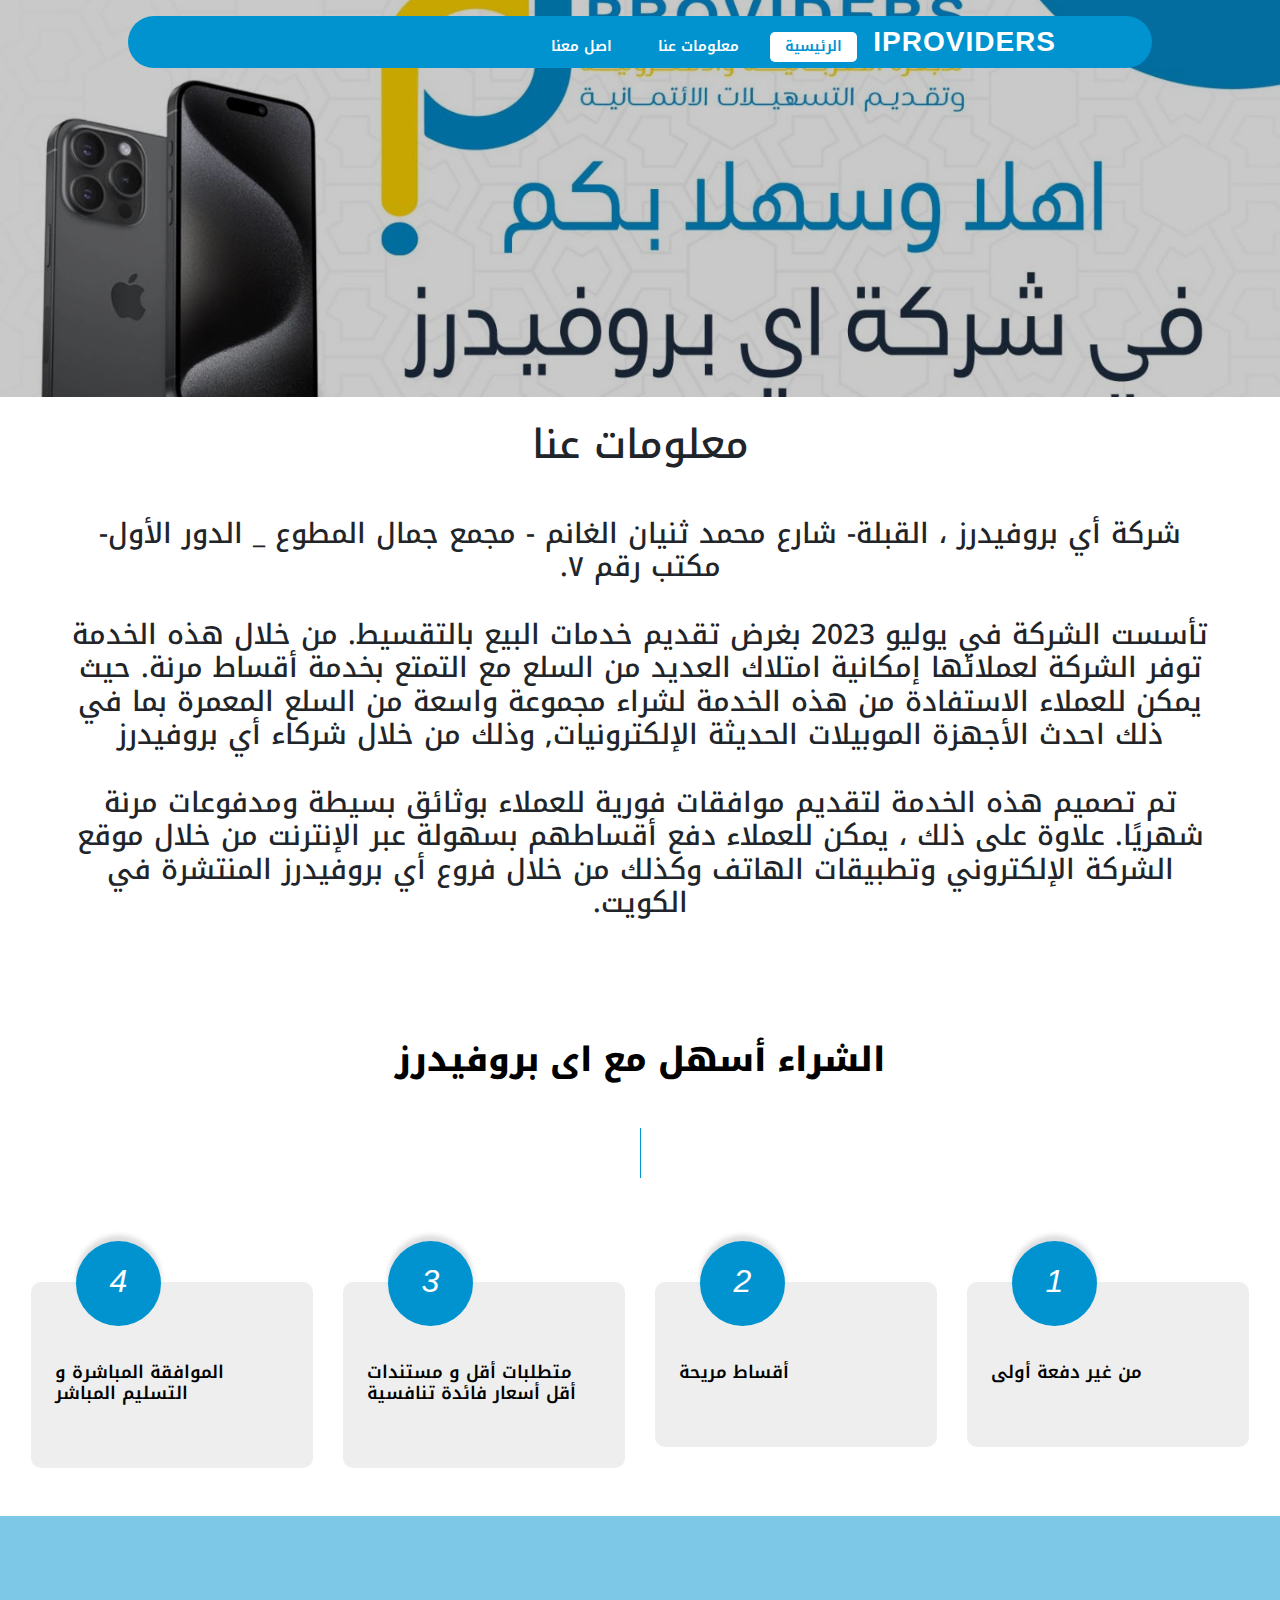
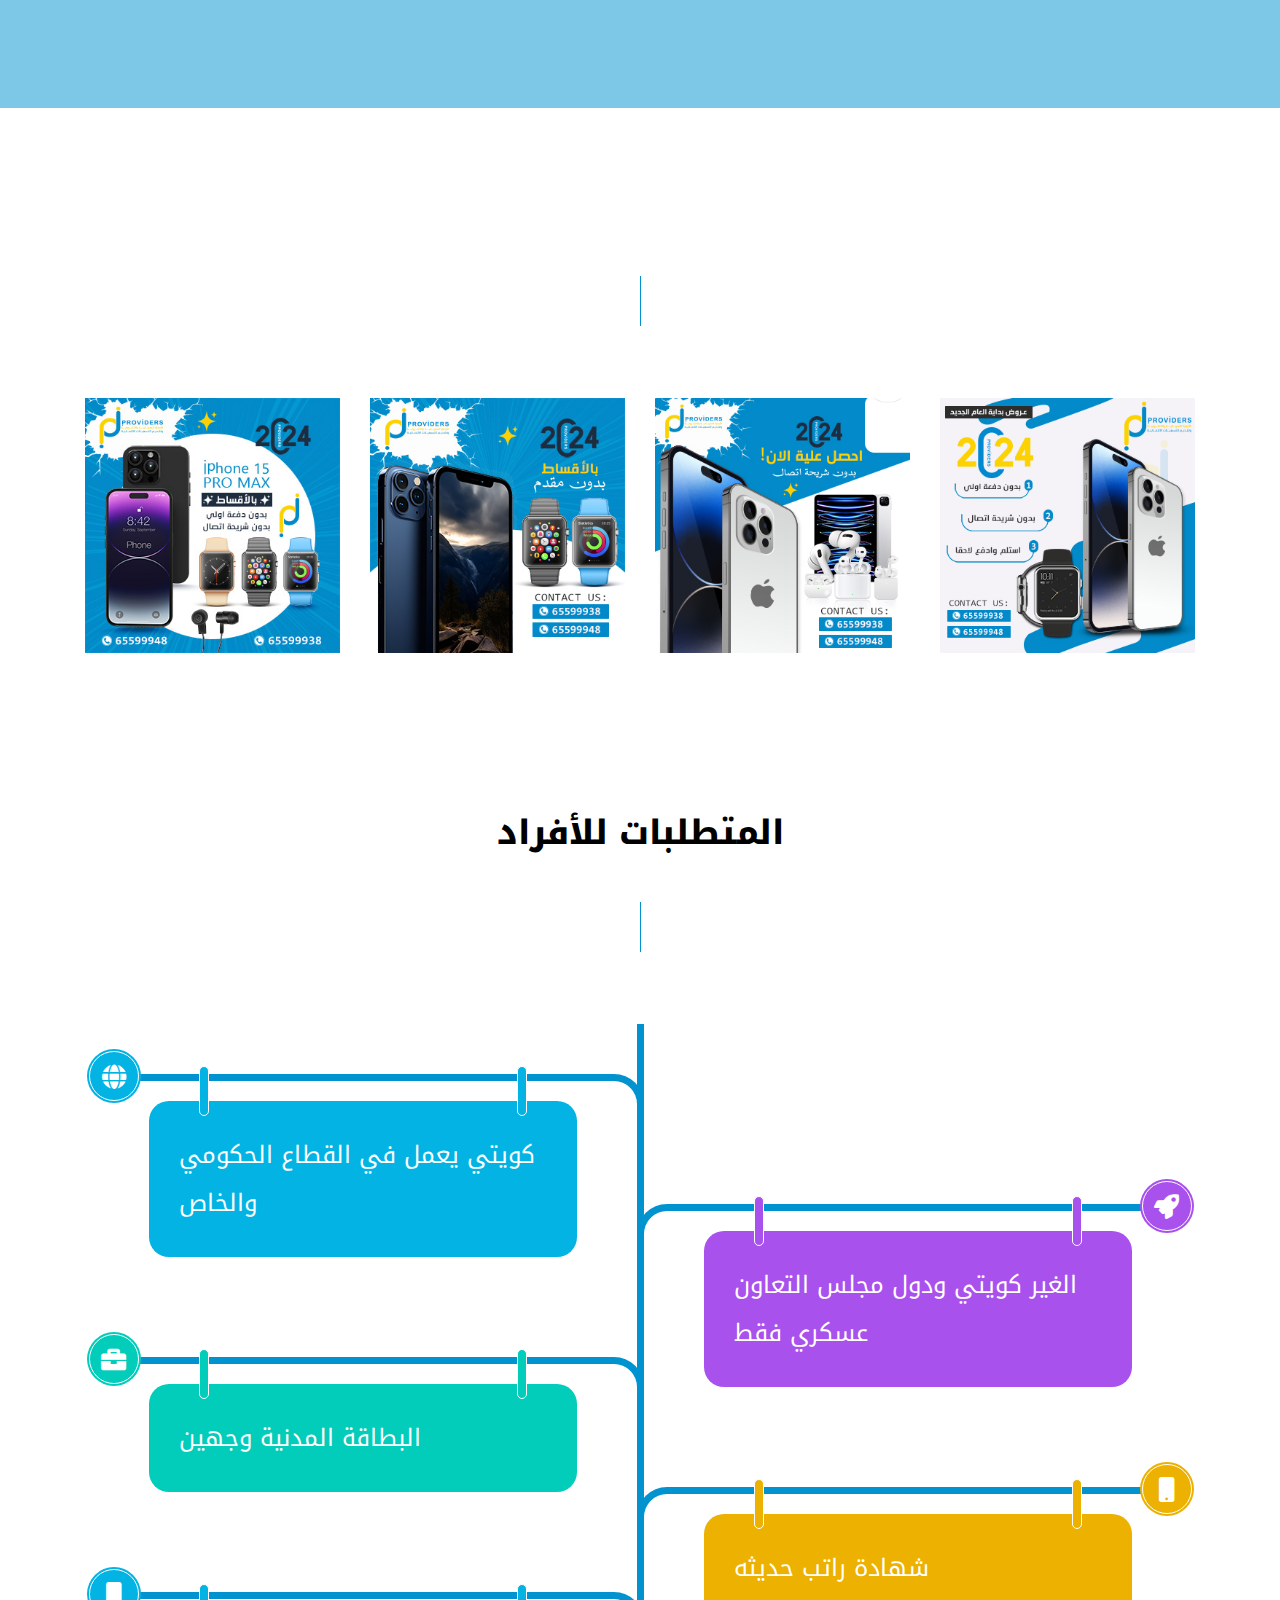
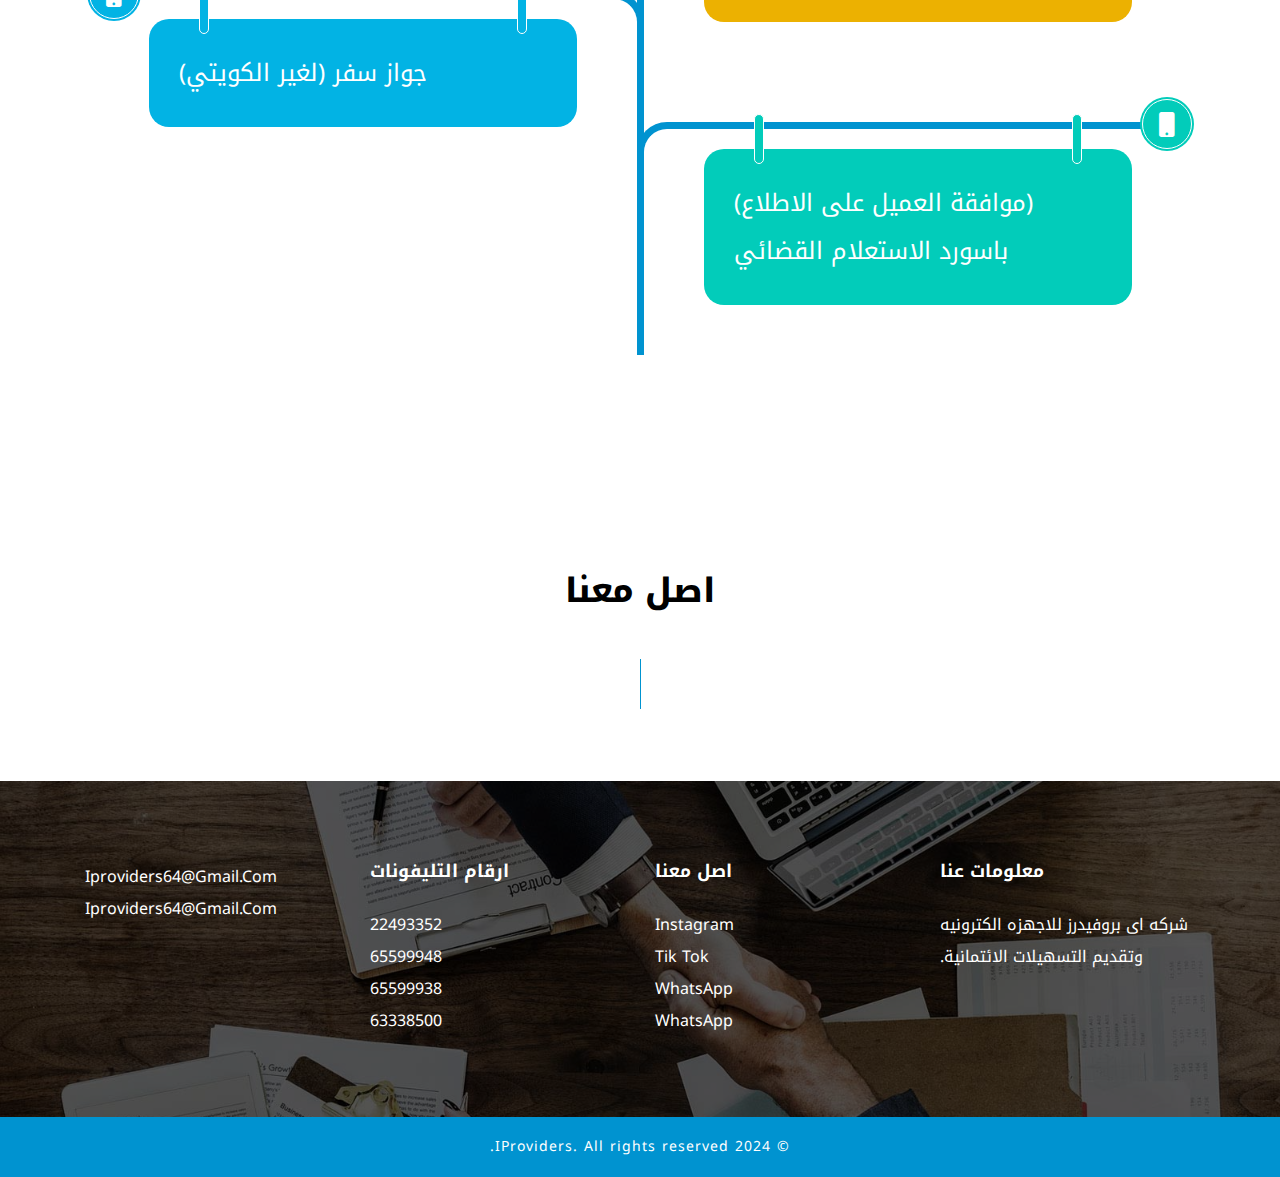
==== index.html @ f41fb48b "added website" ====
<!DOCTYPE html>
<html lang="ar" dir="rtl">

<head>
    <title>IProviders Insurance Finance Company| Home</title>
    <meta name="viewport" content="width=device-width, initial-scale=1">
    <meta charset="utf-8" />
    <meta name="keywords" content="Insurance Responsive web template, Bootstrap Web Templates, Flat Web Templates, Android Compatible web template, 
	SmartPhone Compatible web template, free WebDesigns for Nokia, Samsung, LG, Sony Ericsson, Motorola web design" />
    <script>
        addEventListener("load", function () {
            setTimeout(hideURLbar, 0);
        }, false);

        function hideURLbar() {
            window.scrollTo(0, 1);
        }
    </script>
    <!-- Custom Theme files -->
    <link href="css/bootstrap.css" type="text/css" rel="stylesheet" media="all">
    <link href="css/style.css" type="text/css" rel="stylesheet" media="all">
    <!-- how it works -->
    <link href="css/timeline.css" type="text/css" rel="stylesheet" media="all">
    <!-- grid hover -->
    <link href="css/hover.css" type="text/css" rel="stylesheet" media="all">
    <!-- font-awesome icons -->
    <link href="css/fontawesome-all.min.css" rel="stylesheet">
    <!-- //Custom Theme files -->
    <!-- online-fonts -->
    <link rel="preconnect" href="https://fonts.googleapis.com">
    <link rel="preconnect" href="https://fonts.gstatic.com" crossorigin>
    <link href="https://fonts.googleapis.com/css2?family=Noto+Kufi+Arabic:wght@100..900&display=swap" rel="stylesheet">
    <!-- //online-fonts -->
</head>

<body>
    <!-- banner -->
    <div class="banner" id="home">
        <!-- header -->
        <header>
            <nav class="navbar navbar-expand-lg navbar-light bg-gradient-secondary">
                <h1>
                    <a class="navbar-brand text-white" href="index.html">
                        IPROVIDERS
                    </a>
                </h1>
                <button class="navbar-toggler ml-md-auto" type="button" data-toggle="collapse"
                    data-target="#navbarSupportedContent" aria-controls="navbarSupportedContent" aria-expanded="false"
                    aria-label="Toggle navigation">
                    <span class="navbar-toggler-icon"></span>
                </button>
                <div class="collapse navbar-collapse" id="navbarSupportedContent">
                    <ul class="navbar-nav ml-lg-auto text-center">
                        <li class="nav-item active  mr-lg-3 mt-lg-0 mt-3">
                            <a class="nav-link" href="index.html">الرئيسية
                                <span class="sr-only">(current)</span>
                            </a>
                        </li>
                        <li class="nav-item  mr-lg-3 mt-lg-0 mt-3">
                            <a class="nav-link scroll" href="#about">معلومات عنا</a>
                        </li>
                        <!-- <li class="nav-item dropdown mr-lg-3 mt-lg-0 mt-3">
                            <a class="nav-link dropdown-toggle" href="#" id="navbarDropdown" role="button"
                                data-toggle="dropdown" aria-haspopup="true" aria-expanded="false">
                                Dropdown
                            </a>
                            <div class="dropdown-menu" aria-labelledby="navbarDropdown">
                                <a class="dropdown-item scroll" href="#work">our work</a>
                                <a class="dropdown-item scroll" href="#testi">testimonials</a>
                                <div class="dropdown-divider"></div>
                                <a class="dropdown-item scroll" href="#more">more</a>
                            </div>
                        </li> -->
                        <li class="nav-item mr-lg-3 mt-lg-0 mt-3">
                            <a class="nav-link scroll" href="#contact">اصل معنا </a>
                        </li>
                        <!-- <li>
                            <button type="button" class="btn  ml-lg-2 in-btn" data-toggle="modal" aria-pressed="false"
                                data-target="#exampleModal">
                                <i class="far fa-user-circle"></i>
                            </button>
                        </li> -->
                    </ul>
                </div>

            </nav>
        </header>
        <!-- //header -->
        <div class="container">
            <div class="banner-text">
                <div class="slider-info">
                    <!-- <h3>شركه اى بروفيدرز للاجهزه الكترونيه وتقديم التسهيلات الائتمانية.</h3> -->
                    <!-- <p class="text-white mt-sm-4 mt-2">شركه اى بروفيدرز للاجهزه الكترونيه وتقديم التسهيلات الائتمانية.</p> -->
                    <!-- <a class="btn btn-primary mt-4 insurance-link-bnr scroll" href="#about" role="button">View
                        More</a> -->
                </div>
            </div>
        </div>
    </div>
    <!-- //banner -->
    <!-- about us -->
    <section class="p-4" id="about">
        <h1 class="text-center">معلومات عنا</h1>
        <div class="p-5">
            <h3 class="text-center">
                شركة أي بروفيدرز ، القبلة- شارع محمد ثنيان الغانم - مجمع جمال المطوع _ الدور الأول- مكتب رقم ٧.
                <br>
                <br>
                تأسست الشركة في يوليو 2023 بغرض تقديم خدمات البيع بالتقسيط. من خلال هذه الخدمة توفر الشركة لعملائها
                إمكانية امتلاك العديد من السلع مع التمتع بخدمة أقساط مرنة. حيث يمكن للعملاء الاستفادة من هذه الخدمة
                لشراء مجموعة واسعة من السلع المعمرة بما في ذلك احدث الأجهزة الموبيلات الحديثة الإلكترونيات, وذلك من خلال
                شركاء أي بروفيدرز
                <br>
                <br>
                تم تصميم هذه الخدمة لتقديم موافقات فورية للعملاء بوثائق بسيطة ومدفوعات مرنة شهريًا. علاوة على ذلك ، يمكن
                للعملاء دفع أقساطهم بسهولة عبر الإنترنت من خلال موقع الشركة الإلكتروني وتطبيقات الهاتف وكذلك من خلال
                فروع أي بروفيدرز المنتشرة في الكويت.
            </h3>
        </div>
    </section>
    <!-- about -->
    <div class="about-inssec py-sm-5" id="about">
        <div class="p-0">
            <div class="title-section pb-4">
                <h3 class="main-title-insurance">الشراء أسهل مع اى بروفيدرز </h3>
                <span class="title-line">
                </span>
            </div>
            <div class="ins-sec1">
                <div class="row d-flex mx-2 px-2 ">
                    <div class="col-md-3">
                        <div class="abt-block mb-lg-0 mb-5">
                            <div class="serv_abs serv_bottom">
                                <i class="">1</i>
                            </div>
                            <h3>من غير دفعة أولى</h3>
                            <p></p>
                        </div>
                    </div>
                    <div class="col-md-3">
                        <div class="abt-block">
                            <div class="serv_abs serv_bottom">
                                <i class="">2</i>
                            </div>
                            <h3> أقساط مريحة</h3>
                            <p></p>
                        </div>
                    </div>
                    <div class="col-md-3">
                        <div class="abt-block mt-md-0 mt-5">
                            <div class="serv_abs serv_bottom">
                                <i class="">3</i>
                            </div>
                            <h3>متطلبات أقل و مستندات أقل أسعار فائدة تنافسية </h3>
                            <p></p>
                        </div>

                    </div>
                    <div class="col-md-3">
                        <div class="abt-block">
                            <div class="serv_abs  serv_bottom">
                                <i class="">4</i>
                            </div>
                            <h3>الموافقة المباشرة و التسليم المباشر </h3>
                            <p></p>
                        </div>
                    </div>
                </div>
            </div>
        </div>
    </div>




    <!-- //about -->
    <!-- stats -->
    <section class="insurance_stats py-sm-5" id="more">
        <div class="container p-5">
            <!-- <div class="py-lg-5 ins-abbottom">
                <div class="row py-5">
                    <div class="counter col-lg-3 col-6">
                        <i class="far fa-smile"></i>
                        <div class="timer count-title count-number mt-2 text-white" data-to="5100" data-speed="1500">
                        </div>
                        <p class="count-text text-capitalize text-white">happy clients</p>
                    </div>

                    <div class="counter col-lg-3 col-6">
                        <i class="fas fa-database"></i>
                        <div class="timer count-title count-number mt-2 text-white" data-to="971" data-speed="1500">
                        </div>
                        <p class="count-text text-capitalize text-white">insurance projects</p>
                    </div>
                    <div class="counter col-lg-3 col-6 mt-lg-0 mt-4">
                        <i class="fas fa-users"></i>
                        <div class="timer count-title count-number mt-2 text-white" data-to="21" data-speed="1500">
                        </div>
                        <p class="count-text text-capitalize text-white">professional agents</p>
                    </div>
                    <div class="counter col-lg-3 col-6 mt-lg-0 mt-4">
                        <i class="fas fa-award"></i>
                        <div class="timer count-title count-number mt-2 text-white" data-to="27" data-speed="1500">
                        </div>
                        <p class="count-text text-capitalize text-white">years of experience</p>
                    </div>
                </div>
            </div> -->
        </div>
    </section>
    <!-- //stats -->
    <!-- services -->
    <div class="more-services py-lg-5">
        <div class="container pt-sm-5">
            <div class="title-section py-4">
                <!-- <h3 class="main-title-insurance">personal and commercial insurance</h3> -->
                <span class="title-line">
                </span>
            </div>
            <div class="row grid pt-sm-5">
                <div class="col-lg-3 col-6">
                    <figure class="effect-layla">
                        <img src="images/p1.jpg" alt="img" class="img-fluid" />
                        <!-- <figcaption>
                            <h4>loyalty</h4>
                            <p>Cras ultricies convallis at tellus ivamus suscipit tortor eget felis.</p>
                        </figcaption> -->
                    </figure>
                </div>
                <div class="col-lg-3 col-6">
                    <figure class="effect-layla">
                        <img src="images/p2.jpg" alt="img" class="img-fluid" />
                        <!-- <figcaption>
                            <h4>trustworthiness</h4>
                            <p>Cras ultricies convallis at tellus ivamus suscipit tortor eget felis.</p>
                        </figcaption> -->
                    </figure>
                </div>

                <div class="col-lg-3 col-6">
                    <figure class="effect-layla">
                        <img src="images/p3.jpg" alt="img" class="img-fluid" />
                        <!-- <figcaption>
                            <h4>professionals</h4>
                            <p>Cras ultricies convallis at tellus ivamus suscipit tortor eget felis.</p>
                        </figcaption> -->
                    </figure>
                </div>
                <div class="col-lg-3 col-6">
                    <figure class="effect-layla">
                        <img src="images/p4.jpg" alt="img" class="img-fluid" />
                        <!-- <figcaption>
                            <h4>any insurance</h4>
                            <p>Cras ultricies convallis at tellus ivamus suscipit tortor eget felis.</p>
                        </figcaption> -->
                    </figure>
                </div>
            </div>
        </div>
    </div>
    <!-- //services -->
    <!-- how it works -->
    <div class="insurance-works py-5" id="work">
        <div class="container py-lg-5">
            <div class="title-section pb-4">
                <h3 class="main-title-insurance">المتطلبات للأفراد</h3>
                <span class="title-line">
                </span>
            </div>
            <div class="row py-md-5 pt-5">
                <div class="col-md-12">
                    <div class="main-timeline2">
                        <div class="timeline">
                            <span class="icon fa fa-globe"></span>
                            <a href="#" class="timeline-content">
                                <p class="description">
                                    كويتي يعمل في القطاع الحكومي والخاص
                                </p>
                            </a>
                        </div>
                        <div class="timeline">
                            <span class="icon fa fa-rocket"></span>
                            <a href="#" class="timeline-content">
                                <p class="description">
                                    الغير كويتي ودول مجلس التعاون عسكري فقط
                                </p>
                            </a>
                        </div>
                        <div class="timeline">
                            <span class="icon fa fa-briefcase"></span>
                            <a href="#" class="timeline-content">
                                <p class="description">
                                    البطاقة المدنية وجهين
                                </p>
                            </a>
                        </div>
                        <div class="timeline">
                            <span class="icon fa fa-mobile"></span>
                            <a href="#" class="timeline-content">
                                <p class="description">
                                    شهادة راتب حديثه
                                </p>
                            </a>
                        </div>

                        <div class="timeline">
                            <span class="icon fa fa-mobile"></span>
                            <a href="#" class="timeline-content">
                                <p class="description">
                                    جواز سفر (لغير الكويتي)
                                </p>
                            </a>
                        </div>
                        <div class="timeline">
                            <span class="icon fa fa-mobile"></span>
                            <a href="#" class="timeline-content">
                                <p class="description">
                                    (موافقة العميل على الاطلاع) باسورد الاستعلام القضائي
                                </p>
                            </a>
                        </div>
                    </div>
                </div>
            </div>
        </div>
    </div>
    <!-- //how it works -->
    <!-- testimonials -->
    <!-- <div class="testimonials py-lg-5" id="testi">
        <div class="container py-5">
            <div class="title-section pb-4">
                <h3 class="main-title-insurance text-white">what people say about us.</h3>
                <span class="title-line bg-light">
                </span>
            </div>
            <div class="text-center py-lg-5">
                <div class="callbacks_container">
                    <ul class="rslides" id="slider3">
                        <li>
                            <div class="testi-insurance">
                                <p>
                                    <i class="fas fa-quote-left"></i>Vivamus magna justo, lacinia eget consectetur
                                    sed,
                                    convallis at tellus. Nulla
                                    quis lorem ut libero malesuada feugiat.Nulla quis lorem ut libero malesuada
                                    feugiat.
                                    Donec rutrum congue leo eget malesuada. Lorem ipsum dolor sit amet, consectetur
                                    adipiscing
                                    elit.
                                    <i class="fas fa-quote-right"></i>
                                </p>
                            </div>
                            <div class="testi-pos">
                                <img src="images/ts1.jpg" alt="" class="img-fluid rounded-circle mb-3" />
                                <h4>arim john</h4>
                                <span>congue leo</span>
                            </div>
                        </li>
                        <li>

                            <div class="testi-insurance">
                                <p>
                                    <i class="fas fa-quote-left"></i>Donec rutrum congue leo eget consectetur sed,
                                    convallis at tellus. Nulla quis
                                    lorem ut libero malesuada feugiat.Nulla quis lorem ut libero malesuada feugiat.
                                    Donec
                                    rutrum congue leo eget malesuada. Lorem ipsum dolor sit amet, consectetur
                                    adipiscing
                                    elit
                                    <i class="fas fa-quote-right"></i>
                                </p>
                            </div>
                            <div class="testi-pos">
                                <img src="images/ts2.jpg" alt="" class="img-fluid rounded-circle mb-3" />
                                <h4>john arim</h4>
                                <span>lacinia eget</span>
                            </div>
                        </li>
                        <li>
                            <div class="testi-insurance">
                                <p>
                                    <i class="fas fa-quote-left"></i>Vivamus magna justo, lacinia eget consectetur
                                    sed,
                                    convallis at tellus. Nulla
                                    quis lorem ut libero malesuada feugiat.Nulla quis lorem ut libero malesuada
                                    feugiat.
                                    Donec rutrum congue leo eget malesuada. Lorem ipsum dolor sit amet, consectetur
                                    adipiscing
                                    elit
                                    <i class="fas fa-quote-right"></i>
                                </p>
                            </div>
                            <div class="testi-pos">
                                <img src="images/ts3.jpg" alt="" class="img-fluid rounded-circle mb-3" />
                                <h4>john arim</h4>
                                <span>Donec rutru</span>
                            </div>
                        </li>
                    </ul>
                </div>
            </div>
        </div>
    </div> -->
    <!-- //testimonials -->
    <!-- contact -->
    <div class="contact-insure" id="contact">
        <div class="container py-sm-5">
            <div class="title-section py-4">
                <h3 class="main-title-insurance">اصل معنا </h3>
                <span class="title-line">
                </span>
            </div>
            <!-- <div class="row py-lg-5 py-4"> -->
                <!-- <div class="col-lg-4">
                    <div class="insurance-contact-top">
                        <h4>get in touch </h4>
                        <p>1234k Avenue,Block-4,New York City.</p>
                    </div>
                    <hr>
                    <p>Donec mi nulla, auctor nec sem a, ornare auctor mi. Sed mi tortor, commodo a felis in,
                        fringilla
                        tincidunt
                        nulla. Vestibulum volutpat non eros ut vulpuuctor nec sem </p>
                    <div class="d-sm-flex">
                        <a class="btn btn-primary mt-4 insurance-link-bnr scroll" href="#footer" role="button">subscribe
                        </a>
                        <a href="#" role="button" data-toggle="modal" data-target="#exampleModal1"
                            class="btn btn-primary mt-4 ml-3 insurance-link-bnr scroll text-white">
                            Register Now</a>
                    </div>

                </div> -->
                <!-- <div class="offset-2"></div> -->
                <!-- <div class="col-lg-6 mt-lg-0 mt-5"> -->
                    <!-- register form grid -->
                    <!-- <div class="register-top1">
                        <form action="#" method="get" class="register-insure">
                            <div class="form-group">
                                <div class="row">
                                    <div class="col-md-6">
                                        <label>
                                            First name
                                        </label>
                                        <input class="form-control" type="text" placeholder="Johnson" name="email"
                                            required="">
                                    </div>
                                    <div class="col-md-6 mt-md-0 mt-4">
                                        <label>
                                            Last name
                                        </label>
                                        <input class="form-control" type="text" placeholder="Kc" name="name"
                                            required="">
                                    </div>
                                </div>
                            </div>
                            <div class="form-group">
                                <div class="row">
                                    <div class="col-md-6">
                                        <label>
                                            Mobile
                                        </label>
                                        <input class="form-control" type="text" placeholder="xxxx xxxxx" name="email"
                                            required="">
                                    </div>
                                    <div class="col-md-6 mt-md-0 mt-4">
                                        <label>
                                            Email
                                        </label>
                                        <input class="form-control" type="email" placeholder="example@email.com"
                                            name="email" required="">
                                    </div>
                                </div>
                            </div>
                            <div class="form-group">
                                <div class="row">
                                    <div class="col-md-12">
                                        <label>
                                            Your message
                                        </label>
                                        <textarea placeholder="Type your message here" class="form-control"></textarea>
                                    </div>
                                </div>
                            </div>
                            <div class="row mt-3">
                                <div class="col-md-12">
                                    <button type="submit"
                                        class="btn btn-insurance btn-block w-100 font-weight-bold text-uppercase">Send</button>
                                </div>
                            </div>
                        </form>
                    </div> -->
                    <!--  //register form grid ends here -->
                <!-- </div> -->
            <!-- </div> -->
        </div>
    </div>
    <!-- footer -->
    <div class="footerv4-in" id="footer">
        <div class="footerv4-top">
            <div class="container">
                <div class="row">
                    <div class="col-lg-3 col-sm-6 footv4-left">
                        <h3>معلومات عنا</h3>
                        <!-- <h2>
                            <a href="index.html">Insurance</a>
                        </h2> -->
                        <p class="text-white">شركه اى بروفيدرز للاجهزه الكترونيه وتقديم التسهيلات الائتمانية.</p>
                        <!-- <div class="footerv4-social">
                            <h3>stay connected</h3>
                            <ul>
                                <li>
                                    <a href="#">
                                        <span class="fab fa-instagarm icon_facebook"></span>
                                    </a>
                                </li>
                                <li>
                                    <a href="#">
                                        <span class="fab fa-twitter icon_twitter"></span>
                                    </a>
                                </li>
                                <li>
                                    <a href="#">
                                        <span class="fab fa-dribbble icon_dribbble"></span>
                                    </a>
                                </li>
                                <li>
                                    <a href="#">
                                        <span class="fab fa-google-plus icon_g_plus"></span>
                                    </a>
                                </li>
                            </ul>
                        </div> -->
                        <!-- //footer social -->

                    </div>
                    <div class="col-lg-3 col-sm-6 footv4-content mt-sm-0 mt-4">
                        <h3>اصل معنا </h3>
                        <ul class="v4-content">
                            <li>
                                <a href="https://www.instagram.com/iproviders64?igsh=N2hhY3ZjdGNiNmxm"
                                    target="_blank">Instagram</a>
                            </li>
                            <li>
                                <a href="https://www.tiktok.com/@iproviders64?_t=8kvsiyvt0f0&_r=1" target="_blank"
                                    class="scroll">Tik Tok</a>
                            </li>
                            <li>
                                <a href="https://wa.me/message/HRDSESMDENUVC1" target="_blank"
                                    class="scroll">WhatsApp</a>
                            </li>
                            <li>
                                <a href="https://wa.me/message/TFSJTXH6S46XM1" target="_blankx"
                                    class="scroll">WhatsApp</a>
                            </li>
                        </ul>
                    </div>
                    <div class="col-lg-3 footv4-left fv4-g3 my-lg-0 my-4">
                        <h3>ارقام التليفونات </h3>
                        <ul class="v4-content">
                            <li>
                                <a href="tel:22493352">22493352</a>
                            </li>
                            <li>
                                <a href="tel:65599948" class="scroll">65599948</a>
                            </li>
                            <li>
                                <a href="tel:65599938" class="scroll">65599938</a>
                            </li>
                            <li>
                                <a href="tel:63338500" class="scroll">63338500</a>
                            </li>
                        </ul>
                    </div>
                    <div class="col-lg-3 footv4-left">
                        <!-- <h3>newsletter</h3> -->
                        <ul class="v4-content">
                            <li>
                                <a href="mailto:iproviders64@gmail.com">iproviders64@gmail.com</a>
                            </li>
                            <li>
                                <a href="mailto:iproviders64@gmail.com" class="scroll">iproviders64@gmail.com</a>
                            </li>
                        </ul>
                    </div>
                </div>
            </div>
            <!-- /footerv4-top -->
        </div>
    </div>
    <!-- //footer -->
    <div class="cpy-right">
        <p>© 2024 IProviders. All rights reserved.</p>
    </div>
    <!-- login  -->
    <div class="modal fade" id="exampleModal" tabindex="-1" role="dialog" aria-labelledby="exampleModalLabel"
        aria-hidden="true">
        <div class="modal-dialog modal-dialog-centered" role="document">
            <div class="modal-content">
                <div class="modal-header">
                    <h5 class="modal-title" id="exampleModalLabel">Login</h5>
                    <button type="button" class="close" data-dismiss="modal" aria-label="Close">
                        <span aria-hidden="true">&times;</span>
                    </button>
                </div>
                <div class="modal-body">
                    <form action="#" method="post" class="p-3">
                        <div class="form-group">
                            <label for="recipient-name" class="col-form-label">Username</label>
                            <input type="text" class="form-control" placeholder=" " name="Name" id="recipient-name"
                                required="">
                        </div>
                        <div class="form-group">
                            <label for="password" class="col-form-label">Password</label>
                            <input type="password" class="form-control" placeholder=" " name="Password" id="password"
                                required="">
                        </div>
                        <div class="right-insl">
                            <input type="submit" class="form-control" value="Login">
                        </div>
                        <div class="row sub-insl my-3">
                            <div class="col sub-insurance">
                                <input type="checkbox" id="brand1" value="">
                                <label for="brand1" class="text-white">
                                    <span></span>Remember me?</label>
                            </div>
                            <div class="col forgot-insl text-right">
                                <a href="#" class="text-white">Forgot Password?</a>
                            </div>
                        </div>
                        <p class="text-center dont-do text-white">Don't have an account?
                            <a href="#" data-toggle="modal" data-target="#exampleModal1" class="text-white">
                                Register Now</a>

                        </p>
                    </form>
                </div>
            </div>
        </div>
    </div>
    <!-- //login -->
    <!-- register -->
    <div class="modal fade" id="exampleModal1" tabindex="-1" role="dialog" aria-labelledby="exampleModalLabel1"
        aria-hidden="true">
        <div class="modal-dialog modal-dialog-centered" role="document">
            <div class="modal-content">
                <div class="modal-header">
                    <h5 class="modal-title" id="exampleModalLabel1">Register</h5>
                    <button type="button" class="close" data-dismiss="modal" aria-label="Close">
                        <span aria-hidden="true">&times;</span>
                    </button>
                </div>
                <div class="modal-body">
                    <form action="#" method="post" class="p-3">
                        <div class="form-group">
                            <label for="recipient-name" class="col-form-label">Username</label>
                            <input type="text" class="form-control" placeholder=" " name="Name" id="recipient-rname"
                                required="">
                        </div>
                        <div class="form-group">
                            <label for="recipient-email" class="col-form-label">Email</label>
                            <input type="email" class="form-control" placeholder=" " name="Email" id="recipient-email"
                                required="">
                        </div>
                        <div class="form-group">
                            <label for="password1" class="col-form-label">Password</label>
                            <input type="password" class="form-control" placeholder=" " name="Password" id="password1"
                                required="">
                        </div>
                        <div class="form-group">
                            <label for="password2" class="col-form-label">Confirm Password</label>
                            <input type="password" class="form-control" placeholder=" " name="Confirm Password"
                                id="password2" required="">
                        </div>
                        <div class="sub-insl">
                            <div class="sub-insurance">
                                <input type="checkbox" id="brand2" value="">
                                <label for="brand2" class="mb-3 text-white">
                                    <span></span>I Accept to the Terms & Conditions</label>
                            </div>
                        </div>
                        <div class="right-insl">
                            <input type="submit" class="form-control" value="Register">
                        </div>
                    </form>
                </div>
            </div>
        </div>
    </div>
    <!-- // register -->
    <!-- js -->
    <script src="js/jquery-2.2.3.min.js"></script>
    <!-- //js -->
    <!-- script for password match -->
    <script>
        window.onload = function () {
            document.getElementById("password1").onchange = validatePassword;
            document.getElementById("password2").onchange = validatePassword;
        }

        function validatePassword() {
            var pass2 = document.getElementById("password2").value;
            var pass1 = document.getElementById("password1").value;
            if (pass1 != pass2)
                document.getElementById("password2").setCustomValidity("Passwords Don't Match");
            else
                document.getElementById("password2").setCustomValidity('');
            //empty string means no validation error
        }
    </script>
    <!-- script for password match -->
    <!-- testimonials  Responsiveslides -->
    <script src="js/responsiveslides.min.js"></script>
    <script>
        // You can also use"$(window).load(function() {"
        $(function () {
            // Slideshow 4
            $("#slider3").responsiveSlides({
                auto: true,
                pager: true,
                nav: false,
                speed: 500,
                namespace: "callbacks",
                before: function () {
                    $('.events').append("<li>before event fired.</li>");
                },
                after: function () {
                    $('.events').append("<li>after event fired.</li>");
                }
            });

        });
    </script>
    <!-- //testimonials  Responsiveslides -->
    <!-- start-smooth-scrolling -->
    <script src="js/move-top.js"></script>
    <script src="js/easing.js"></script>
    <script>
        jQuery(document).ready(function ($) {
            $(".scroll").click(function (event) {
                event.preventDefault();

                $('html,body').animate({
                    scrollTop: $(this.hash).offset().top
                }, 1000);
            });
        });
    </script>
    <!-- //end-smooth-scrolling -->
    <!-- smooth-scrolling-of-move-up -->
    <script>
        $(document).ready(function () {
            /*
            var defaults = {
                containerID: 'toTop', // fading element id
                containerHoverID: 'toTopHover', // fading element hover id
                scrollSpeed: 1200,
                easingType: 'linear' 
            };
            */
            $().UItoTop({
                easingType: 'easeOutQuart'
            });

        });
    </script>
    <script src="js/SmoothScroll.min.js"></script>
    <!-- //smooth-scrolling-of-move-up -->
    <script src="js/counter.js"></script>
    <!-- //stats -->
    <!-- Bootstrap core JavaScript
================================================== -->
    <!-- Placed at the end of the document so the pages load faster -->
    <script src="js/bootstrap.js"></script>
</body>

</html>
---- css/style.css ----
body {
	margin: 0;
	font-family: 'Raleway', sans-serif;
	background: #fff;
}

body a,
.slider-info a {
	transition: 0.5s all;
	-webkit-transition: 0.5s all;
	-moz-transition: 0.5s all;
	-o-transition: 0.5s all;
	-ms-transition: 0.5s all;
	text-decoration: none;
	outline: none;
}
p,
a,
span,
h1,
h2,
h3,
h4,
h5,
h6 {
	margin: 0;
	font-family: "Noto Kufi Arabic", sans-serif;
}

p {
	margin: 0;
	color: #333;
	font-size: 1em;
	line-height: 2;
}

ul {
	margin: 0;
	padding: 0;
}

ul {
	list-style-type: none;
}

body a:hover {
	text-decoration: none;
}

body a:focus {
	outline: none;
	text-decoration: none;
}

.list-group-item {
	background-color: transparent;
}

/*-- bottom-to-top --*/
#toTop {
	display: none;
	text-decoration: none;
	position: fixed;
	bottom: 24px;
	right: 3%;
	overflow: hidden;
	z-index: 999;
	width: 32px;
	height: 32px;
	border: none;
	text-indent: 100%;
	background: url(../images/move-top.png) no-repeat 0px 0px;
}

#toTopHover {
	width: 32px;
	height: 32px;
	display: block;
	overflow: hidden;
	float: right;
	opacity: 0;
	-moz-opacity: 0;
	filter: alpha(opacity=0);
}

/*-- //bottom-to-top --*/
/* header */
header h1,
footer h2 {
	line-height: 0;
}

.navbar-light {
	padding: 0.4em 5em;
	position: absolute;
	z-index: 999;
	width: 80%;
	left: 10%;
	top: 4%;
	background: #0093d0;
	border-radius: 70px;
}

a.navbar-brand {
	font-family: 'Raleway', sans-serif;
	text-transform: uppercase;
	font-weight: 800;
	font-size: 0.7em;
	letter-spacing: 1px;
}

a.navbar-brand i {
	color: rgba(0, 0, 0, 0.18);
	font-size: 2em;
}

.navbar-light .navbar-nav .nav-link {
	font-weight: 600;
	text-transform: capitalize;
	color: #fff;
	padding: 4px 15px;
	-webkit-transition: 0.5s all ease;
	-moz-transition: 0.5s all ease;
	-o-transition: 0.5s all ease;
	-ms-transition: 0.5s all ease;
	font-size: 0.9em;
	letter-spacing: 1px;
}

ul.navbar-nav.ml-lg-auto.text-center {
	margin-top: 10px;
}

.navbar-light .navbar-nav .nav-link:hover,
.navbar-light .navbar-nav .nav-link:focus,
.navbar-light .navbar-nav .show>.nav-link,
.navbar-light .navbar-nav .active>.nav-link,
.navbar-light .navbar-nav .nav-link.show,
.navbar-light .navbar-nav .nav-link.active {
	color: #0093d0;
	background: #fff;
	border-radius: 5px;
}

.dropdown-item {
	color: #fff;
}

.dropdown-item,
.dropdown-item.active,
.dropdown-item:active {
	background-color: white;
	color: #000 !important;
	font-weight: 600;
	text-transform: capitalize;
}

.in-btn {
	font-weight: 600;
	background: transparent;
	padding: 4px 15px;
	letter-spacing: 1px;
	color: #fff;
	text-transform: capitalize;
}

.in-btn i {
	font-size: 1.8em;
	color: #fff;
}

/*-- //header --*/
/* banner */
.banner {
	background: url(../images/banner.jpg) center no-repeat;
	-webkit-background-size: cover;
	-moz-background-size: cover;
	-o-background-size: cover;
	-ms-background-size: cover;
	background-size: cover;
	position: relative;
	z-index: 0;
}

.banner:before {
	position: absolute;
	content: '';
	background: rgba(0, 0, 0, 0.21);
	width: 100%;
	height: 100%;
	top: 0;
	left: 0;
	z-index: -1;
}

.banner-text {
	padding: 21vw 0 10vw;
	box-sizing: border-box;
}

.slider-info {
	width: 600px;
}

.slider-info h3 {
	font-size: 3em;
	text-transform: uppercase;
	color: #fff;
	word-spacing: 5px;
	letter-spacing: 1px;
	text-shadow: 2px 2px 1px #000;
	font-weight: 800;
	line-height: 1.3;
}

.insurance-link-bnr {
	padding: 8px 33px;
	color: #fff;
	font-weight: 600;
	letter-spacing: 1px;
	font-size: 15px;
	background: #0093d0;
	border: none;
	text-transform: capitalize;
	border-radius: 30px;
}

.insurance-link-cnt {
	padding: 15px 40px;
	color: #fff;
	letter-spacing: 2px;
	font-size: 16px;
	background: #00bbf3;
	border: none;
	border-radius: 30px;
	text-transform: uppercase;
}

footer {
	background: #000;
}

.insurance-contact-top h4 {
    text-transform: capitalize;
    font-weight: 600;
    margin-bottom: 10px;
    font-size: 1.5em;
    color: #000;
}

.fv3-contact {
	padding: 0.5rem 1rem;
}

label {
	display: inline-block;
	margin-bottom: .5rem;
	color: #000;
	font-weight: 600;
}

.form-control {
	background-color: #fff;
	border: none;
}

.close {
	font-size: 1.5rem;
	color: #fff;
	text-shadow: none;
	opacity: 1;
}

ul.social-iconsv2 li {
	display: inline-block;
	border-radius: 50%;
}

ul.social-iconsv2 li a {
	text-decoration: none;
	font-size: 16px;
}

ul.social-iconsv2 li a i.fab {
	font-size: 18px;
	line-height: 38px;
	width: 30px;
	height: 37px;
	color: #000;
	margin-right: 15px;
	border-radius: 50%;
	background-color: transparent;
	transition: all 0.5s ease-in-out;
	-webkit-transition: all 0.5s ease-in-out;
	-moz-transition: all 0.5s ease-in-out;
	-o-transition: all 0.5s ease-in-out;
	-ms-transition: all 0.5s ease-in-out;
}

ul.list-insuranceits li a {
	color: #333;
	text-transform: uppercase;
	font-weight: 600;
	font-size: 14px;
}

ul.social-iconsv2 li:first-child a {
	color: #3b5998;
}

ul.social-iconsv2 li:last-child {
	color: #287bbc;
}

.fv3-contact p {
	font-weight: 600;
}

.fv3-contact p a {
	color: #333;
}

/* //banner */
.cpy-right p {
	letter-spacing: 1px;
	font-size: 14px;
	color: #fff;
}

/* //end fixed social */
/* login */
.modal-title {
	letter-spacing: 1px;
	font-size: 1.3em;
}

.modal-content {
	position: relative;
	display: -webkit-box;
	display: -ms-flexbox;
	display: flex;
	-webkit-box-orient: vertical;
	-webkit-box-direction: normal;
	-ms-flex-direction: column;
	flex-direction: column;
	width: 100%;
	border: 10px solid rgba(0, 0, 0, 0.19);
	border-radius: 0.3rem;
	outline: 0;
	color: #fff;
	font-family: 'Raleway', sans-serif;
	background: #0093d0;
}

.right-insl input[type="submit"] {
	background: #fff;
	border: none;
	color: #000;
	font-size: 1em;
	text-transform: uppercase;
	font-weight: 600;
	letter-spacing: 1px;
	font-family: 'Raleway', sans-serif;
	cursor: pointer;
}

.col-form-label {
	text-transform: uppercase;
	font-weight: 600;
	color: #fff;
	font-size: 13px;
	letter-spacing: 1px;
}

.modal-header {
	color: #eee;
	border: none;
	text-transform: uppercase;
	margin: 0 auto;
}

.modal-body {
	position: relative;
	-webkit-box-flex: 1;
	-ms-flex: 1 1 auto;
	flex: 1 1 auto;
	padding: 1rem;
}

/* //modal */
/* section title */
h3.main-title-insurance {
	text-transform: capitalize;
	font-weight: 800;
	font-size: 2.1em;
	color: #000;
	margin-bottom: 15px;
	text-align: center;
}

.title-section {
	position: relative;
}

span.title-line {
	background-color: #0093d0;
	height: 50px;
	display: block;
	width: 1px;
	margin: 3em auto 0;
}

.ins-sec1 {
	margin-top: 5em;
}

/* //section title */
/* services */
h4.sec-title {
	display: block;
	text-transform: capitalize;
	font-weight: 600;
	color: #00a199;
	font-size: 32px;
}

h4.sec-title small {
	color: #222;
	display: block;
	font-size: 23px;
	margin-bottom: 18px;
}

.abt-block i {
	font-size: 2em;
	color: #fff;
	line-height: 2.5;
}

.abt-block h3 {
	font-size: 1.1em;
	font-weight: 600;
	color: #000;
	text-transform: uppercase;
}

.abt-block p {
	line-height: 1.8;
	margin-top: 1em;
	color: #000;
	letter-spacing: 0.5px;
}

.abt-block {
	padding: 5em 1.5em 3em;
	position: relative;
	border-radius: 10px;
	background: #eee;
}

.serv_abs {
	position: absolute;
	top: -41px;
	left: 45px;
	width: 85px;
	height: 85px;
	border-radius: 50%;
	background: #eee;
	box-shadow: 0px -6px 5px rgb(222, 222, 222);
	text-align: center;
}

h5.insurance-title {
	color: #000;
	font-size: 1.6em;
	line-height: 1.5;
	font-weight: 600;
	letter-spacing: 2px;
	word-spacing: 1px;
	font-family: 'Raleway', sans-serif;
	max-width: 750px;
}

h3.insurance-title {
	font-size: 1.2em;
	line-height: 36px;
	font-weight: 600;
	letter-spacing: 4.7px;
}

i.fas.fa-quote-left {
	font-size: 2em;
	color: #e2e2e2;
}

.about-right-text {
	font-size: 1.1em;
	color: #000;
	font-weight: 600;
}

h5.abt-right {
	color: #7c43b8;
	font-size: 2em;
	text-transform: capitalize;
	font-style: italic;
	font-weight: 800;
	margin-top: 1em;
}

/* //services */
.serv_bottom {
	background: #0093d0;
}

h4.insurance-ser_bot {
	font-size: 2.5em;
	letter-spacing: 4px;
	word-spacing: 3px;
}

a.serv_link {
	color: #000;
	font-weight: bold;
	letter-spacing: 1px;
	word-spacing: 3px;
}

.serv_bottom h5 {
	letter-spacing: 5px;
	word-spacing: 3px;
}

.serv_bottom h5 {
	letter-spacing: 10px;
	word-spacing: 23px;
}

/* //view more *services/
/* stats */
section.insurance_stats {
	background: url(../images/slide.jpg) no-repeat center;
	background-size: cover;
	background-attachment: fixed;
	position: relative;
	z-index: 0;
}

section.insurance_stats:before {
	position: absolute;
	width: 100%;
	left: 0;
	top: 0;
	height: 100%;
	content: '';
	background: rgba(0, 147, 208, 0.51);
	z-index: -1;
}

.counter i {
	font-size: 2em;
	color: #fff;
}

.timer {
	font-size: 3em;
	font-weight: 600;
}

/* //stats */
/*-- text Slider --*/
.testimonials {
	background: #0093d0;
}

#slider {
	box-shadow: none;
	-moz-box-shadow: none;
	-webkit-box-shadow: none;
	margin: 0 auto;
}

.rslides_tabs {
	list-style: none;
	padding: 0;
	background: rgba(0, 0, 0, .25);
	box-shadow: 0 0 1px rgba(255, 255, 255, .3), inset 0 0 5px rgba(0, 0, 0, 1.0);
	-moz-box-shadow: 0 0 1px rgba(255, 255, 255, .3), inset 0 0 5px rgba(0, 0, 0, 1.0);
	-webkit-box-shadow: 0 0 1px rgba(255, 255, 255, .3), inset 0 0 5px rgba(0, 0, 0, 1.0);
	font-size: 18px;
	list-style: none;
	margin: 0 auto 50px;
	max-width: 540px;
	padding: 10px 0;
	text-align: center;
	width: 100%;
}

.rslides_tabs li {
	display: inline;
	float: none;
	margin-right: 1px;
}

.rslides_tabs a {
	width: auto;
	line-height: 20px;
	padding: 9px 20px;
	height: auto;
	background: transparent;
	display: inline;
}

.rslides_tabs li:first-child {
	margin-left: 0;
}

.rslides_tabs .rslides_here a {
	background: rgba(255, 255, 255, .1);
	color: #fff;
	font-weight: bold;
}

.events {
	list-style: none;
}

.callbacks_container {
	position: relative;
}

ul.callbacks_tabs {
	position: absolute;
	z-index: 2;
	right: 10%;
	bottom: 50px;
}

.callbacks_tabs a {
	visibility: hidden;
}

.callbacks_tabs a:after {
	content: "\f111";
	font-size: 0;
	visibility: visible;
	display: inline-block;
	height: 10px;
	width: 10px;
	border-radius: 50%;
	background: #000;
	opacity: 0.5;
}

.callbacks_here a:after {
	background: #fff;
}

.testi-insurance p i {
	color: #e3ebef;
	font-size: 2em;
	margin-right: 15px;
}

.testi-pos span {
	color: #eee;
}

/*
.callbacks_nav {
	position: absolute;
	-webkit-tap-highlight-color: rgba(0, 0, 0, 0);
	top: 78%;
	opacity: 0.7;
	z-index: 3;
	text-indent: -9999px;
	overflow: hidden;
	text-decoration: none;
	height: 34px;
	width: 34px;
	background: url("../images/left.png") no-repeat 0px 0px;
}
.callbacks_nav.prev {
	left: auto;
	background: url("../images/back.png") no-repeat 0px 0px;
	left: 18em;
}
.callbacks_nav.next {
	left: auto;
	background: url("../images/next.png") no-repeat 0px 0px;
	right: 18em;
}
.callbacks_nav:active {
	opacity: 1.0;
}
.callbacks2_nav:active {
	opacity: 1.0;
}*/
#slider-pager a {
	display: inline-block;
}

#slider-pager span {
	float: left;
}

#slider-pager span {
	width: 100px;
	height: 15px;
	background: #fff;
	display: inline-block;
	border-radius: 30em;
	opacity: 0.6;
}

#slider-pager .rslides_here a {
	background: #FFF;
	border-radius: 30em;
	opacity: 1;
}

#slider-pager a {
	padding: 0;
}

#slider-pager li {
	display: inline-block;
}

.rslides {
	position: relative;
	list-style: none;
	overflow: hidden;
	padding: 0;
	margin: 0;
	width: 100%;
}

.rslides li {
	-webkit-backface-visibility: hidden;
	position: absolute;
	display: none;
	left: 0%;
	top: 0;
	width: 100%;
}

.rslides li {
	position: relative;
	display: block;
	float: none;
}

.rslides img {
	height: auto;
	border: 0;
}

.callbacks_tabs li {
	display: inline-block;
}

.callbacks_tabs a {
	visibility: hidden;
	width: 20px;
	line-height: 19px;
	height: 20px;
	text-align: center;
	color: #000;
	font-weight: 600;
	display: block;
	background: #fff;
	border-radius: 50%;
}

.callbacks_tabs a:hover {
	background: #1165f3;
	color: #fff;
}

.testi-pos h4 {
	text-transform: uppercase;
	font-size: 1em;
	color: #fff;
	font-weight: 600;
	letter-spacing: 3px;
	margin-bottom: 5px;
}

.testi-insurance h4 {
	color: #000;
	font-size: 1em;
	text-transform: capitalize;
	margin: 1em 0 0.5em;
	font-weight: bold;
}

.testi-insurance p {
	letter-spacing: 1px;
	width: 90%;
	margin: 1em auto 0;
	color: #eee;
	line-height: 40px;
	padding: 1em 2em 3em;
}

/* //testimonials */
/*---------------*/
/***** Layla *****/
/*---------------*/
figure.effect-layla {
	background: #18a367;
}

figure.effect-layla img {
	background: #18a367;
}

figure.effect-layla figcaption::before,
figure.effect-layla figcaption::after {
	position: absolute;
	content: '';
	opacity: 0;
}

figure.effect-layla figcaption::before {
	top: 25px;
	right: 25px;
	bottom: 25px;
	left: 25px;
	border-top: 1px solid #fff;
	border-bottom: 1px solid #fff;
	-webkit-transform: scale(0, 1);
	transform: scale(0, 1);
	-webkit-transform-origin: 0 0;
	transform-origin: 0 0;
}

figure.effect-layla figcaption::after {
	top: 25px;
	right: 25px;
	bottom: 25px;
	left: 25px;
	border-right: 1px solid #fff;
	border-left: 1px solid #fff;
	-webkit-transform: scale(1, 0);
	transform: scale(1, 0);
	-webkit-transform-origin: 100% 0;
	transform-origin: 100% 0;
}

figure.effect-layla h4 {
	padding-top: 26%;
	letter-spacing: 1px;
	-webkit-transition: -webkit-transform 0.35s;
	transition: transform 0.35s;
	font-size: 1em;
	text-transform: capitalize;
	font-weight: 600;
}

figure.effect-layla p {
	padding: 0.5em 2em;
	text-transform: none;
	opacity: 0;
	-webkit-transform: translate3d(0, -10px, 0);
	transform: translate3d(0, -10px, 0);
}

figure.effect-layla img,
figure.effect-layla figcaption::before,
figure.effect-layla figcaption::after,
figure.effect-layla p {
	-webkit-transition: opacity 0.35s, -webkit-transform 0.35s;
	transition: opacity 0.35s, transform 0.35s;
}

figure.effect-layla:hover img {
	-webkit-transform: translate3d(0, 0, 0);
	transform: translate3d(0, 0, 0);
}

figure.effect-layla:hover figcaption::before,
figure.effect-layla:hover figcaption::after {
	opacity: 1;
	-webkit-transform: scale(1);
	transform: scale(1);
}

figure.effect-layla:hover h4,
figure.effect-layla:hover p {
	opacity: 1;
	-webkit-transform: translate3d(0, 0, 0);
	transform: translate3d(0, 0, 0);
}

figure.effect-layla:hover figcaption::after,
figure.effect-layla:hover h4,
figure.effect-layla:hover p,
figure.effect-layla:hover img {
	-webkit-transition-delay: 0.15s;
	transition-delay: 0.15s;
}

/*--/newsletter--*/
.newsright input[type="email"] {
	outline: none;
	width: 100%;
	padding: 15px 20px;
	color: #848484;
	font-size: 14px;
	border: 1px solid #b5bbbd;
	width: 74%;
	letter-spacing: 3px;
	background: none;
}

.newsright input[type="email"] {
	outline: none;
	padding: 5px 20px;
	border: none;
	line-height: 3;
	color: #fff;
	font-size: 1em;
	width: 70%;
	letter-spacing: 3px;
	background: rgba(208, 202, 202, 0.34);
	border-radius: 0px;
}

.newsright input[type="submit"] {
	padding: 11px 20px;
	font-size: 15px;
	outline: none;
	text-transform: uppercase;
	font-weight: 600;
	letter-spacing: 3px;
	background: #56ab2f;
	border: 4px solid rgba(0, 0, 0, 0.32);
	margin-left: 10px;
	color: #fff;
	width: 30%;
	cursor: pointer;
	border-radius: 0;
}

.newsright input[type="submit"]:hover {
	background: #000;
}

.newsright {
	margin: 0 auto;
	width: 50%;
}

.galsses-grid-right {
	padding: 0 5em 0 2em;
}

.form-control:focus {
	color: #495057;
	background-color: #fff;
	outline: 0;
	box-shadow: 0 0 0 0.2rem transparent;
}

label.align-self-center {
	background: #56ab2f;
	font-size: 2em;
	color: rgba(255, 255, 255, 0.55);
	width: 70px;
	line-height: 60px;
	height: 60px;
	margin-bottom: 0;
	text-align: center;
}

/*--//newsletter--*/
/* contact */
#partners {
	background: url(../images/partners.jpg) center no-repeat;
	background-size: cover;
}

form.register-insure .form-control {
	background: #eee;
	font-size: 0.9em;
}

textarea {
	height: 200px;
	resize: none;
}

form.register-insure .form-control {
	background: #eee;
	border: none;
	border-left: 3px solid #0093d0;
	border-radius: 0;
	-webkit-box-shadow: 2px 8px 10px 0px rgba(50, 46, 46, 0.23);
	-moz-box-shadow: 2px 8px 10px 0px rgba(50, 46, 46, 0.23);
	box-shadow: 2px 8px 10px 0px rgba(50, 46, 46, 0.23);
}

button.btn.btn-insurance.btn-block.w-100.font-weight-bold.text-uppercase {
	background: #0093d0;
	color: #ffffff;
}

/* //contact */
/* footer variant4 */
ul.bottom-links-insurance {
	border-top: 1px solid #1a1d1d;
	border-bottom: 1px solid #1a1d1d;
	padding: 1.5em 0;
	margin: 3em 0;
}

ul.bottom-links-insurance li {
	display: inline-block;
	margin: 0 2em;
}

ul.bottom-links-insurance li:last-child {
	float: right;
}

ul.bottom-links-insurance li a.active,
ul.bottom-links-insurance li a:hover {
	color: #34c663;
}

ul.bottom-links-insurance li a {
	font-size: 14px;
	color: #606161;
	text-transform: uppercase;
	letter-spacing: 1px;
}

.footerv4-top {
	padding: 5em 0;
	background: url(../images/bg.jpg) no-repeat center;
	background-size: cover;
	position: relative;
}

.footerv4-top:before {
	content: '';
	background: rgba(0, 0, 0, 0.67);
	position: absolute;
	width: 100%;
	height: 100%;
	left: 0;
	top: 0;
}

.footerv4-top h3 {
	font-size: 1.1em;
	color: #fff;
	text-transform: uppercase;
	margin-bottom: 1.5em;
	letter-spacing: 0.5px;
	font-weight: 700;
}

ul.v4-rel li a {
	color: #fff;
	font-size: 0.9em;
	display: block;
}

.footv4-left h2 a {
	font-size: 0.9em;
	letter-spacing: 0.5px;
	color: #fff !important;
	padding: 14px 0 0;
	display: block;
	position: relative;
	margin-bottom: 1em;
	font-weight: 800;
	text-transform: uppercase;
}

.footer {
	background: #283645;
	padding: 1em 0;
	text-align: center;
}

.footer p {
	color: #fff;
	font-size: 1em;
}

.footer p a {
	color: #fff;
}

.footer p a:hover {
	color: #ED4F2E;
}

.footv4-left ul.v4-rel li {
	display: block;
	list-style-type: none;
	margin-bottom: 10px;
}

ul.v4-content li {
	display: block;
	line-height: 2;
}

ul.v4-content li a {
	color: #fff;
	text-transform: capitalize;
	font-size: 1em;
}

.footv4-left input[type="text"],
.footv4-left input[type="email"] {
	width: 100%;
	color: #000;
	background: #FFF;
	padding: 8px 10px;
	outline: none;
	border: none;
	font-size: 0.9em;
	margin-bottom: 1em;
	font-family: 'Roboto', sans-serif;
}

.footv4-left textarea {
	width: 100%;
	color: #fff;
	background: #fff;
	padding: 10px 10px;
	outline: none;
	resize: none;
	height: 10em;
	border: none;
	font-size: 13px;
	margin-bottom: 1em;
	font-family: 'Roboto', sans-serif;
}

.footv4-left form input[type=submit] {
	color: #fff;
	padding: 7px 25px;
	font-size: 14px;
	cursor: pointer;
	background: #0093d0;
	margin: 4px 0 0 0px;
	outline: none;
	text-transform: uppercase;
	border-radius: 8px;
	border: none;
	transition: 0.5s all ease;
	-webkit-transition: 0.5s all ease;
	-moz-transition: 0.5s all ease;
	-o-transition: 0.5s all ease;
	-ms-transition: 0.5s all ease;
	font-family: 'Roboto', sans-serif;
	letter-spacing: 1px;
}

.footv4-left form input[type=submit]:hover {
	background: #000;
	color: #fff;
}

.footerv4-social ul li {
	display: inline-block;
}

span.icon_twitter {
	background: #1da1f2;
}

span.icon_facebook {
	background: #3b5998;
}

span.icon_dribbble {
	background: #ea4c89;
}

span.icon_g_plus {
	background: #dd4b39;
}

.footerv4-social ul li a {
	color: #212121;
}

.footerv4-social ul li span {
	margin-right: 10px;
	color: #fff;
	padding: 10px;
	width: 35px;
	height: 35px;
	font-size: 15px;
	text-align: center;
}

.footerv4-social ul {
	margin: 1.5em 0 0;
}

.footerv4-social ul li a {
	color: #212121;
}

.footerv4-social ul li:hover a {
	color: #fff;
	text-decoration: none;
}

.footerv4-social {
	margin-top: 2em;
}

.cpy-right {
	padding: 1em 0;
	background: #0093d0;
	text-align: center;
}

.cpy-right p a {
	color: #fff;
}

/* -- Responsive code -- */
@media screen and (max-width: 1366px) {
	.slider-info h3 {
		font-size: 2.5em;
	}
}

@media screen and (max-width: 1080px) {
	.navbar-light {
		padding: 0.4em 2em;
	}

	figure.effect-layla h4 {
		padding-top: 17%;
	}
}

@media screen and (max-width: 1050px) {
	.slider-info h3 {
		font-size: 2.3em;
	}

	figure.effect-layla h4 {
		font-size: 0.9em;
	}
}

@media screen and (max-width: 991px) {
	.navbar-light {
		padding: 1em 2em;
		border-radius: 10px;
	}

	.timer {
		font-size: 2.5em;
	}

	figure.effect-layla h4 {
		padding-top: 30%;
	}
}

@media screen and (max-width: 900px) {
	.slider-info h3 {
		font-size: 2.1em;
	}

	.testi-insurance p {
		width: 96%;
		padding: 1em 0em 3em;
	}
}

@media screen and (max-width: 768px) {
	.slider-info h3 {
		font-size: 1.8em;
	}

	.slider-info {
		width: 510px;
	}
	.testi-insurance p {
		line-height: 30px;
	}
}

@media screen and (max-width: 736px) {
	.footerv4-top {
		padding: 3em 0;
	}

	span.title-line {
		margin: 1em auto 0;
	}

	.serv_abs {
		width: 60px;
		height: 60px;
	}

	.serv_abs {
		top: -25px;
	}

	.ins-sec1 {
		margin-top: 4em;
	}

	.abt-block i {
		font-size: 1.5em;
		line-height: 60px;
	}

	.abt-block {
		padding: 4em 1.5em 3em;
	}
}

@media screen and (max-width: 667px) {
	.slider-info h3 {
		font-size: 1.6em;
	}

	.testi-insurance p {
		letter-spacing: 0.5px;
		line-height: 30px;
	}
}

@media screen and (max-width: 640px) {
	.slider-info {
		width: 430px;
	}
}

@media screen and (max-width: 600px) {
	.footv4-left h2 a {
		font-size: 0.75em;
	}
}

@media screen and (max-width: 568px) {
	.slider-info h3 {
		font-size: 1.5em;
	}

	h3.main-title-insurance {
		font-size: 1.8em;
	}

	.ins-sec1 {
		margin-top: 3em;
	}

	.timer {
		font-size: 2em;
	}
}

@media screen and (max-width: 480px) {
	.navbar-light {
		padding: 0.5em 2em;
	}

	a.navbar-brand {
		font-size: 0.6em;
	}

	.insurance-link-bnr {
		padding: 6px 24px;
		letter-spacing: 0px;
	}

	.slider-info {
		width: 320px;
	}

	p {
		line-height: 1.5;
	}

	figure.effect-layla h4 {
		padding-top: 23%;
	}
	.insurance-contact-top h4 {
		font-size: 1.2em;
	}
}

@media screen and (max-width: 414px) {
	.slider-info h3 {
		font-size: 1.3em;
	}

	.footerv4-top h3 {
		font-size: 1em;
	}

	p {
		font-size: 0.95em;
	}

	h3.main-title-insurance {
		font-size: 1.6em;
	}

	.row.grid {
		display: block;
		max-width: 100%;
		margin: 0 auto;
	}

	.row.grid .col-6 {
		max-width: 100%;
	}

	figure.effect-layla h4 {
		padding-top: 35%;
	}
}

@media screen and (max-width: 384px) {
	a.navbar-brand {
		font-size: 0.5em;
	}

	.banner-text {
		padding: 27vw 0 7vw;
	}

	.slider-info h3 {
		font-size: 1em;
	}

	.slider-info {
		width: 300px;
	}

	.abt-block {
		padding: 4em 1.1em 2em;
	}

	.testi-pos h4 {
		font-size: 0.9em;
		letter-spacing: 1px;
	}
	.row.sub-insl.my-3 {
		display: block;
	}
	.col.forgot-insl.text-right {
		text-align: left !important;
	}
}

@media screen and (max-width: 375px) {
	.footerv4-top {
		padding: 2em 0;
	}

	.timer {
		font-size: 1.5em;
	}

	h3.main-title-insurance {
		font-size: 1.5em;
	}

	.fas.fa-quote-left {
		font-size: 1.3em;
	}
	.modal-body {
		padding: 0rem;
	}
}

@media screen and (max-width: 320px) {
	.navbar-light {
		padding: 0.8em 1em;
	}

	.navbar-light {
		padding: 0.5em 1em;
	}

	.abt-block h3 {
		font-size: 1em;
	}

	h3.main-title-insurance {
		font-size: 1.4em;
	}
	.insurance-link-bnr {
		padding: 6px 20px;
	}
}

/* -- //Responsive code -- */

.timeline .description{
	font-size: 1.5rem !important;
}
---- css/timeline.css ----
/******************* Timeline Demo - 2 *****************/
.main-timeline2 {
    padding-top: 50px;
    overflow: hidden;
    position: relative
}

.main-timeline2:before {
    content: "";
    width: 7px;
    height: 100%;
    background: #0093d0;
    margin: 0 auto;
    position: absolute;
    top: 0px;
    left: 0;
    right: 0
}

.main-timeline2 .timeline {
    width: 50%;
    float: left;
    padding: 20px 60px;
    border-top: 7px solid #0093d0;
    border-right: 7px solid #0093d0;
    border-radius: 0 30px 0 0;
    position: relative;
    right: -3.5px
}

.main-timeline2 .icon {
    display: block;
    width: 50px;
    height: 50px;
    line-height: 50px;
    border-radius: 50%;
    background: #02b3e4;
    border: 1px solid #fff;
    text-align: center;
    font-size: 25px;
    color: #fff;
    box-shadow: 0 0 0 2px #02b3e4;
    position: absolute;
    top: -30px;
    left: 0
}

.main-timeline2 .timeline-content {
    display: block;
    padding: 30px;
    border-radius: 20px;
    background: #02b3e4;
    color: #fff;
    position: relative;
}

.main-timeline2 .timeline-content:hover {
    text-decoration: none;
    color: #fff
}

.main-timeline2 .timeline-content:after,
.main-timeline2 .timeline-content:before {
    content: "";
    display: block;
    width: 10px;
    height: 50px;
    border-radius: 10px;
    background: #02b3e4;
    border: 1px solid #fff;
    position: absolute;
    top: -35px;
    left: 50px
}

.main-timeline2 .timeline-content:after {
    left: auto;
    right: 50px
}

.main-timeline2 .title {
    font-size: 1em;
    text-transform: capitalize;
    color: #000;
    margin-bottom: 1em;
    font-weight: 600;
    background: #fff;
    border-radius: 5px;
    display: inline-block;
    padding: 6px 20px;
}

.main-timeline2 .description {
    font-size: 0.9em;
    color: #fff;
}

.main-timeline2 .timeline:nth-child(2n) {
    border-right: none;
    border-left: 7px solid #0093d0;
    border-radius: 30px 0 0;
    right: auto;
    left: -3.5px
}

.main-timeline2 .timeline:nth-child(2n) .icon {
    left: auto;
    right: 0;
    box-shadow: 0 0 0 2px #a951ed
}

.main-timeline2 .timeline:nth-child(2) {
    margin-top: 130px
}

.main-timeline2 .timeline:nth-child(odd) {
    margin: -130px 0 30px
}

.main-timeline2 .timeline:nth-child(even) {
    margin-bottom: 80px
}

.main-timeline2 .timeline:first-child,
.main-timeline2 .timeline:last-child:nth-child(even) {
    margin: 0 0 30px
}

.main-timeline2 .timeline:nth-child(2n) .icon,
.main-timeline2 .timeline:nth-child(2n) .timeline-content,
.main-timeline2 .timeline:nth-child(2n) .timeline-content:after,
.main-timeline2 .timeline:nth-child(2n) .timeline-content:before {
    background: #a951ed
}

.main-timeline2 .timeline:nth-child(3n) .icon,
.main-timeline2 .timeline:nth-child(3n) .timeline-content,
.main-timeline2 .timeline:nth-child(3n) .timeline-content:after,
.main-timeline2 .timeline:nth-child(3n) .timeline-content:before {
    background: #02ccba
}

.main-timeline2 .timeline:nth-child(3n) .icon {
    box-shadow: 0 0 0 2px #02ccba
}

.main-timeline2 .timeline:nth-child(4n) .icon,
.main-timeline2 .timeline:nth-child(4n) .timeline-content,
.main-timeline2 .timeline:nth-child(4n) .timeline-content:after,
.main-timeline2 .timeline:nth-child(4n) .timeline-content:before {
    background: #ecb101
}

.main-timeline2 .timeline:nth-child(4n) .icon {
    box-shadow: 0 0 0 2px #ecb101
}

@media only screen and (max-width:991px) {
    .main-timeline2 .title {
        font-size: 0.85em;
        padding: 6px 15px;
    }
}

@media only screen and (max-width:767px) {
    .main-timeline2:before {
        left: 0;
        right: auto
    }

    .main-timeline2 .timeline,
    .main-timeline2 .timeline:nth-child(even),
    .main-timeline2 .timeline:nth-child(odd) {
        width: 100%;
        float: none;
        padding: 20px 30px;
        margin: 0 0 30px;
        border-right: none;
        border-left: 7px solid #0093d0;
        border-radius: 30px 0 0;
        right: auto;
        left: 0
    }

    .main-timeline2 .icon {
        left: auto;
        right: 0
    }
}

@media only screen and (max-width:736px) {
    .main-timeline2 {
        overflow: visible;
        padding-top: 0;
    }

    .main-timeline2 .timeline:first-child,
    .main-timeline2 .timeline:last-child:nth-child(even) {
        margin: 0 0 0px;
    }

    .main-timeline2:before {
        top: 27px;
    }
}

@media only screen and (max-width:375px) {

    .main-timeline2 .timeline,
    .main-timeline2 .timeline:nth-child(even),
    .main-timeline2 .timeline:nth-child(odd) {
        padding: 30px 25px;
    }
}

@media only screen and (max-width:320px) {

    .main-timeline2 .timeline-content {
        padding: 23px 17px;
    }
}
---- css/hover.css ----
.grid {
	position: relative;
	text-align: center;
}

/* Common style */
.grid figure {
    position: relative;
    overflow: hidden;
    background: #3085a3;
    text-align: center;
}
.grid figure img {
	position: relative;
	display: block;
	min-height: 100%;
	max-width: 100%;
}

.grid figure figcaption {
	color: #fff;
	text-transform: uppercase;
	font-size: 1.25em;
	-webkit-backface-visibility: hidden;
	backface-visibility: hidden;
}


.grid figure figcaption, .grid figure figcaption > a {
    position: absolute;
    top: 0;
    left: 0;
    width: 100%;
    height: 100%;
    background: rgba(32, 71, 129, 0.42);
}
.grid figure figcaption:hover {
    background: rgba(22, 63, 124, 0.7);
}
/* Anchor will cover the whole item by default */
/* For some effects it will show as a button */
.grid figure figcaption > a {
	z-index: 1000;
	text-indent: 200%;
	white-space: nowrap;
	font-size: 0;
	opacity: 0;
}

.grid figure h2 {
	word-spacing: -0.15em;
	font-weight: 300;
}

.grid figure h2 span {
	font-weight: 800;
}

.grid figure h2,
.grid figure p {
	margin: 0;
}

.grid figure p {
    letter-spacing: 1px;
    font-size: 68.5%;
    color: #eee;
    padding-top: 1em;
}

/* Individual effects */
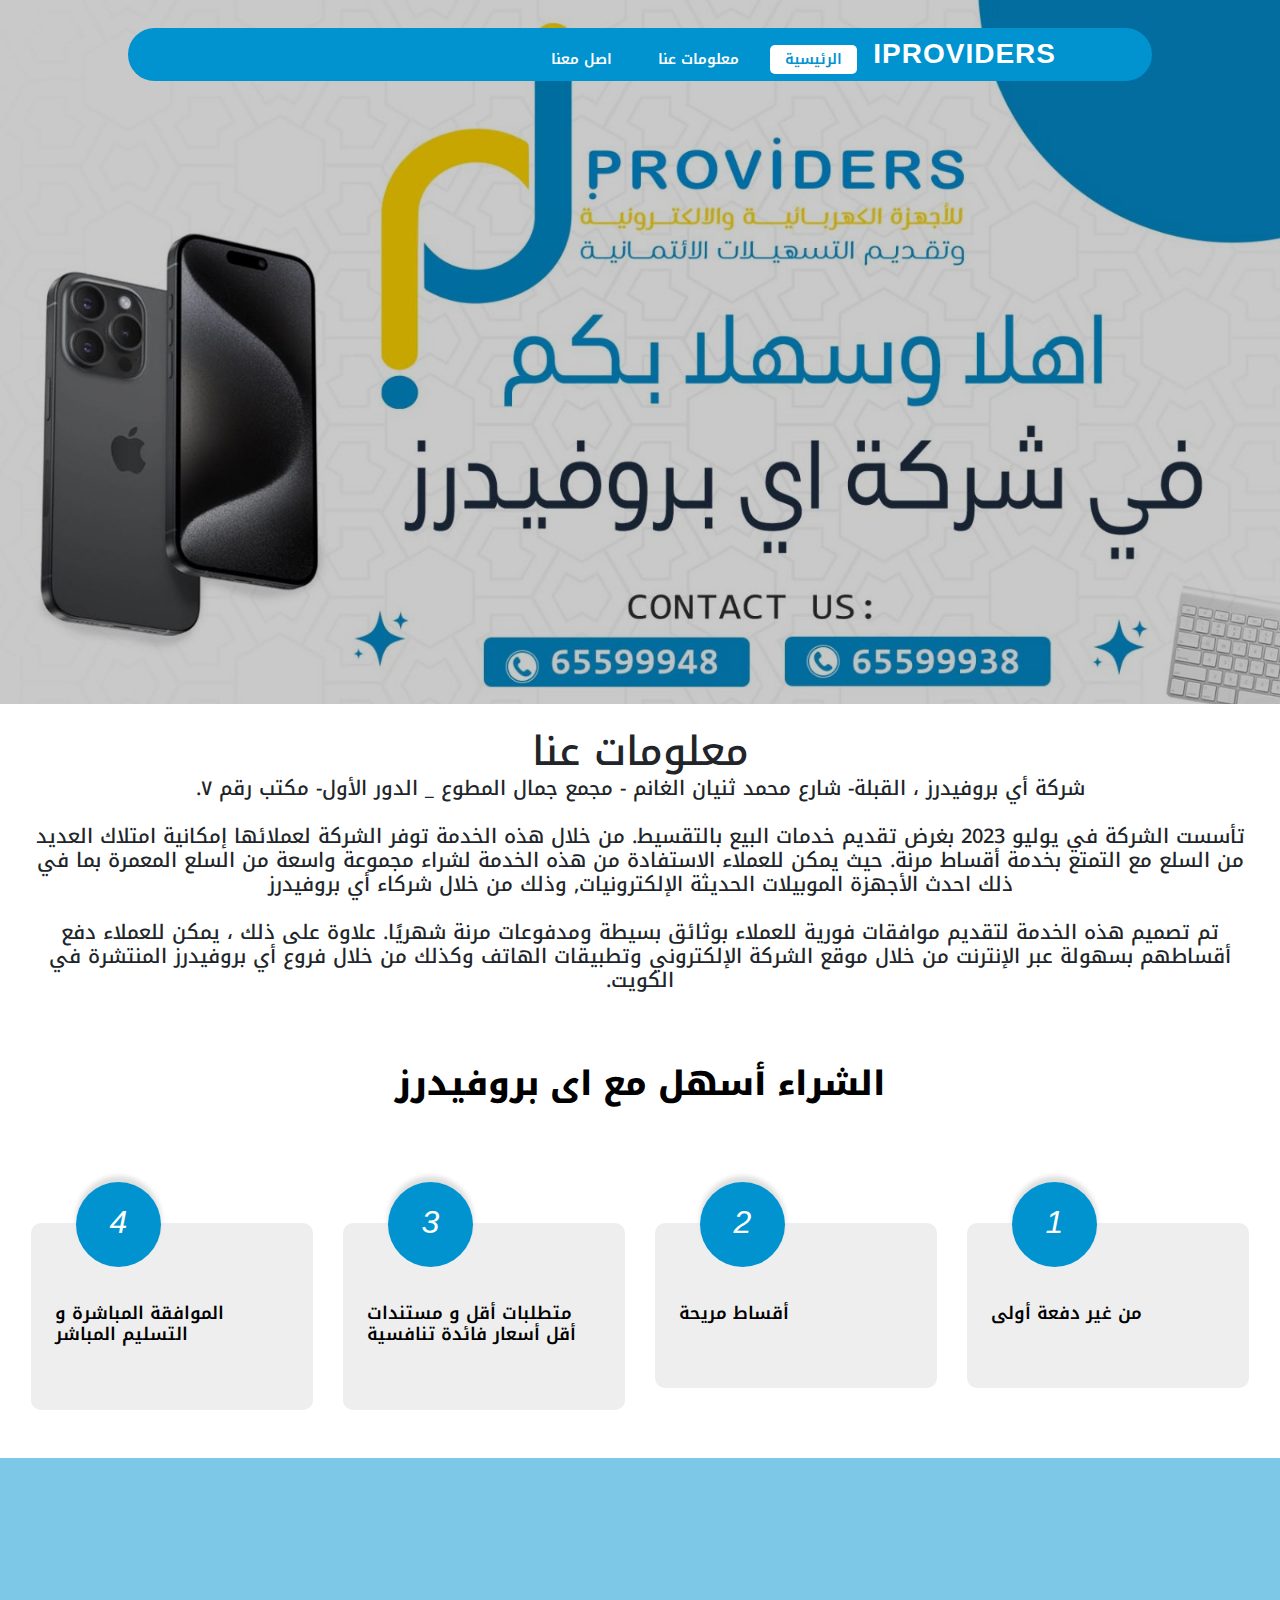
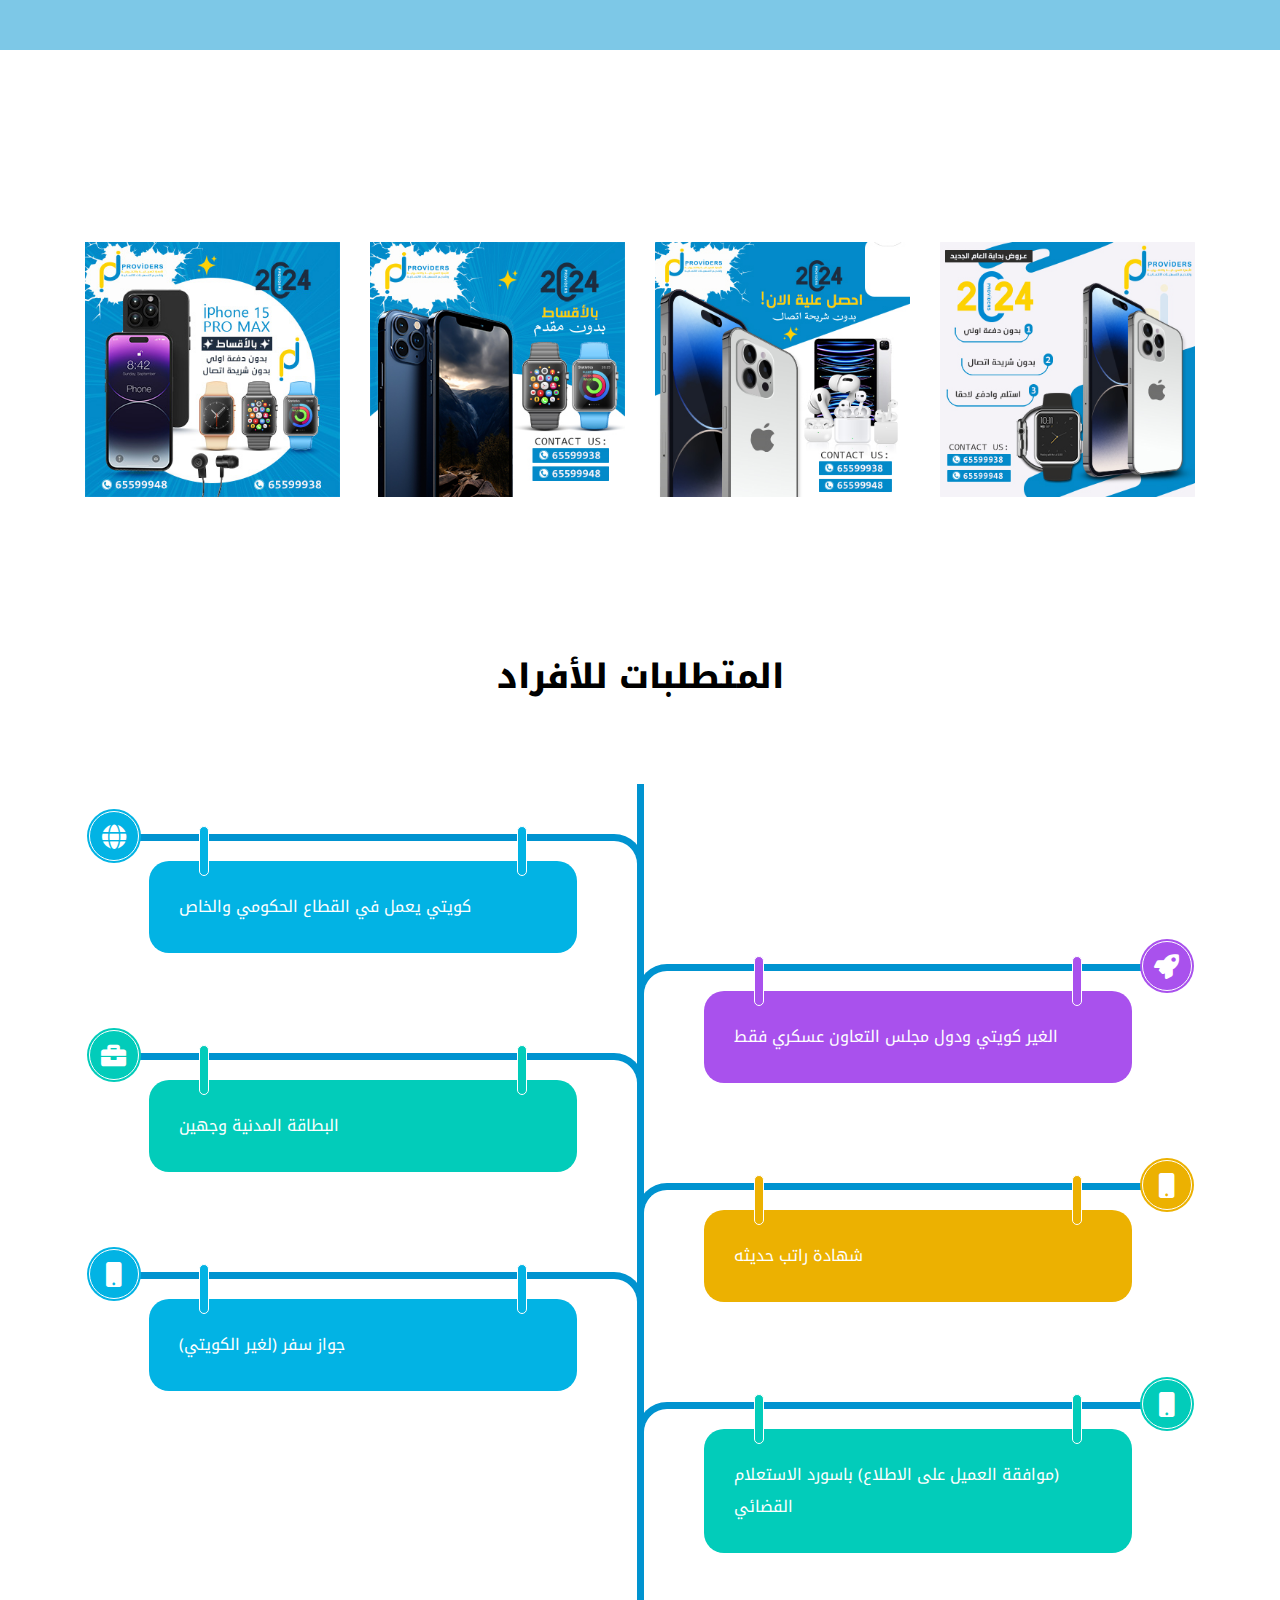
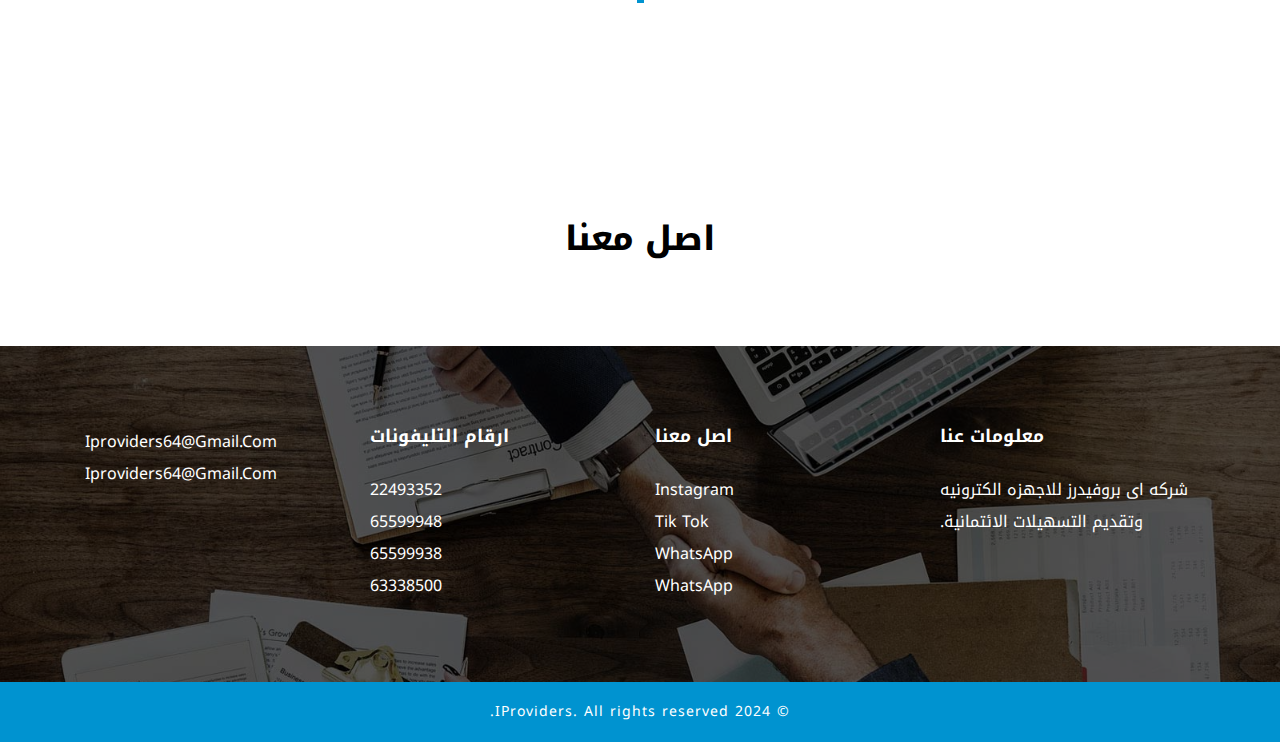
==== commit 6b3000ca: "upadtes" ====
--- a/index.html
+++ b/index.html
@@ -101,8 +101,8 @@
     <!-- about us -->
     <section class="p-4" id="about">
         <h1 class="text-center">معلومات عنا</h1>
-        <div class="p-5">
-            <h3 class="text-center">
+        <div class="">
+            <h5 class="text-center">
                 شركة أي بروفيدرز ، القبلة- شارع محمد ثنيان الغانم - مجمع جمال المطوع _ الدور الأول- مكتب رقم ٧.
                 <br>
                 <br>
@@ -115,7 +115,7 @@
                 تم تصميم هذه الخدمة لتقديم موافقات فورية للعملاء بوثائق بسيطة ومدفوعات مرنة شهريًا. علاوة على ذلك ، يمكن
                 للعملاء دفع أقساطهم بسهولة عبر الإنترنت من خلال موقع الشركة الإلكتروني وتطبيقات الهاتف وكذلك من خلال
                 فروع أي بروفيدرز المنتشرة في الكويت.
-            </h3>
+            </h5>
         </div>
     </section>
     <!-- about -->
@@ -123,8 +123,8 @@
         <div class="p-0">
             <div class="title-section pb-4">
                 <h3 class="main-title-insurance">الشراء أسهل مع اى بروفيدرز </h3>
-                <span class="title-line">
-                </span>
+                <!-- <span class="title-line">
+                </span> -->
             </div>
             <div class="ins-sec1">
                 <div class="row d-flex mx-2 px-2 ">
@@ -138,7 +138,7 @@
                         </div>
                     </div>
                     <div class="col-md-3">
-                        <div class="abt-block">
+                        <div class="abt-block mt-md-0 mt-5">
                             <div class="serv_abs serv_bottom">
                                 <i class="">2</i>
                             </div>
@@ -154,10 +154,9 @@
                             <h3>متطلبات أقل و مستندات أقل أسعار فائدة تنافسية </h3>
                             <p></p>
                         </div>
-
                     </div>
                     <div class="col-md-3">
-                        <div class="abt-block">
+                        <div class="abt-block mt-md-0 mt-5">
                             <div class="serv_abs  serv_bottom">
                                 <i class="">4</i>
                             </div>
@@ -214,8 +213,8 @@
         <div class="container pt-sm-5">
             <div class="title-section py-4">
                 <!-- <h3 class="main-title-insurance">personal and commercial insurance</h3> -->
-                <span class="title-line">
-                </span>
+                <!-- <span class="title-line">
+                </span> -->
             </div>
             <div class="row grid pt-sm-5">
                 <div class="col-lg-3 col-6">
@@ -264,8 +263,8 @@
         <div class="container py-lg-5">
             <div class="title-section pb-4">
                 <h3 class="main-title-insurance">المتطلبات للأفراد</h3>
-                <span class="title-line">
-                </span>
+                <!-- <span class="title-line">
+                </span> -->
             </div>
             <div class="row py-md-5 pt-5">
                 <div class="col-md-12">
@@ -407,8 +406,8 @@
         <div class="container py-sm-5">
             <div class="title-section py-4">
                 <h3 class="main-title-insurance">اصل معنا </h3>
-                <span class="title-line">
-                </span>
+                <!-- <span class="title-line">
+                </span> -->
             </div>
             <!-- <div class="row py-lg-5 py-4"> -->
                 <!-- <div class="col-lg-4">
--- a/css/style.css
+++ b/css/style.css
@@ -194,7 +194,7 @@
 }
 
 .banner-text {
-	padding: 21vw 0 10vw;
+	padding: 45vw 0 10vw;
 	box-sizing: border-box;
 }
 
@@ -1509,5 +1509,5 @@
 /* -- //Responsive code -- */
 
 .timeline .description{
-	font-size: 1.5rem !important;
+	font-size: 1rem !important;
 }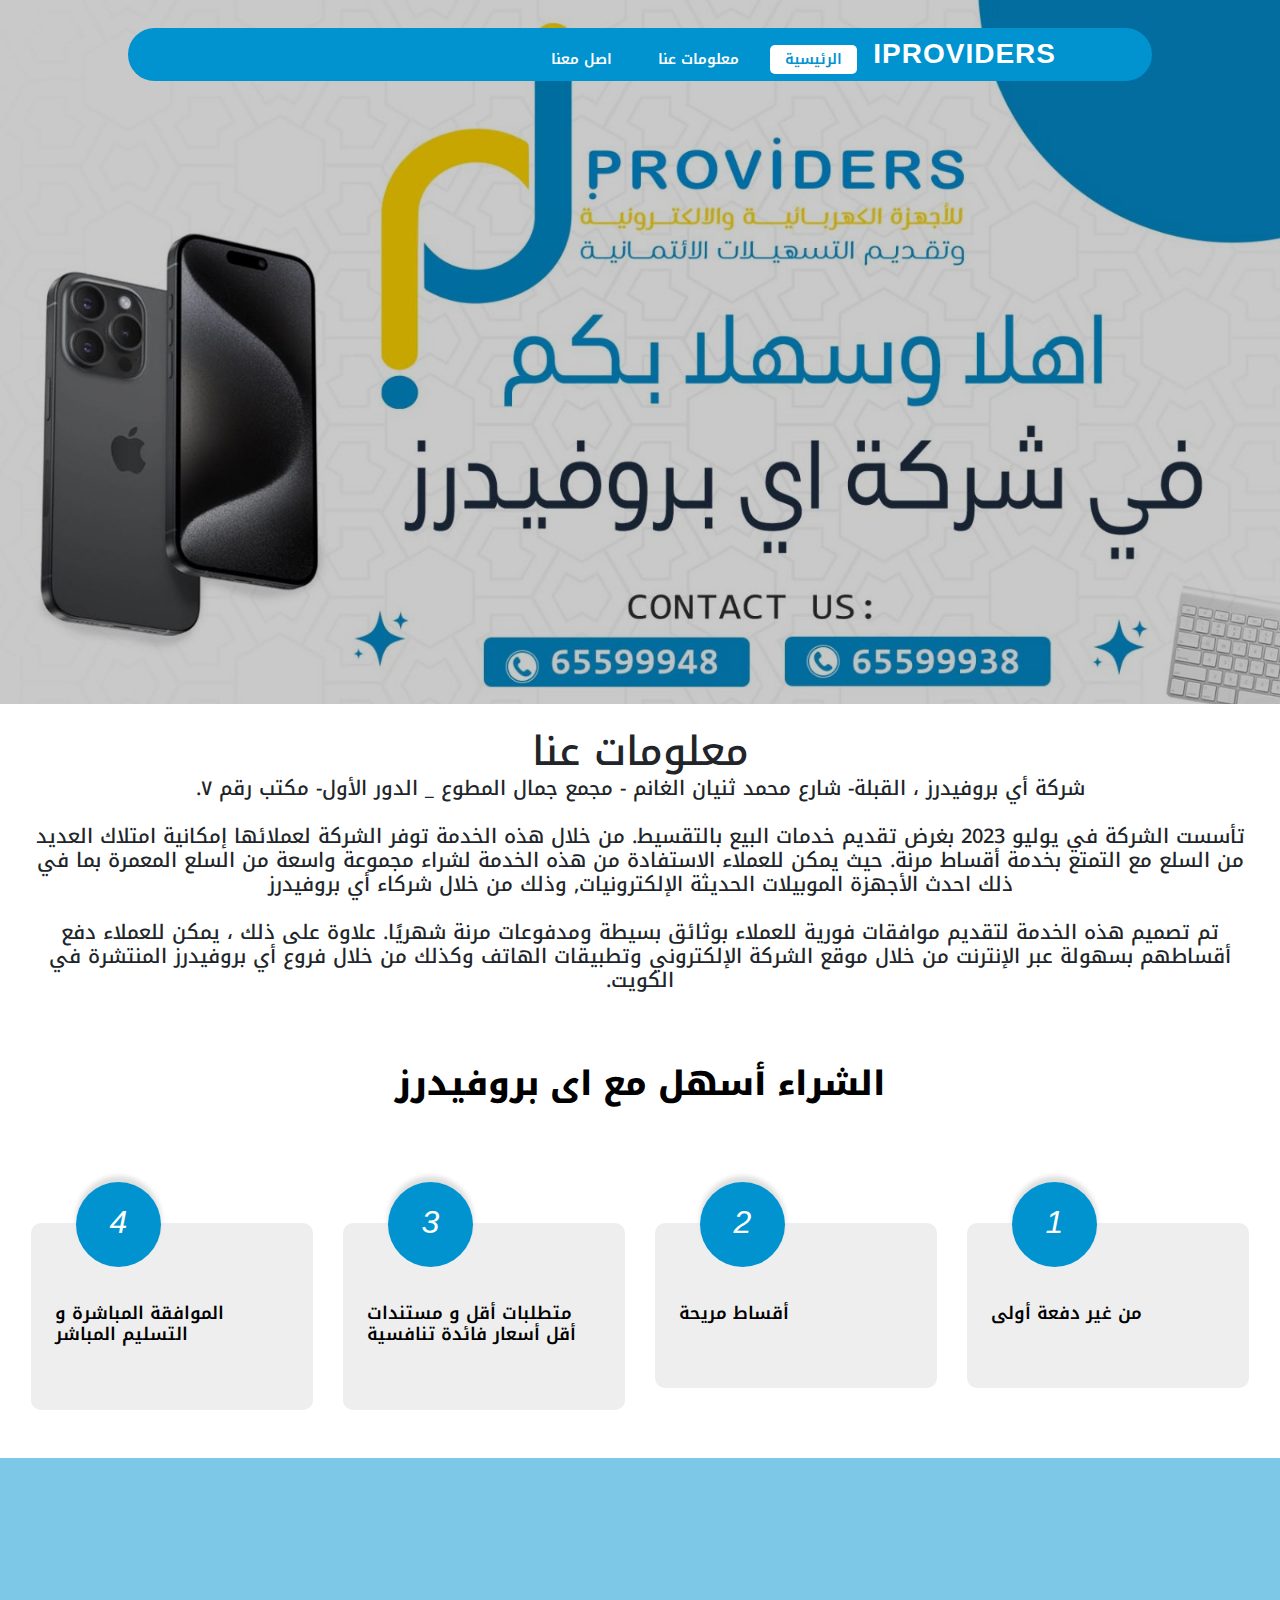
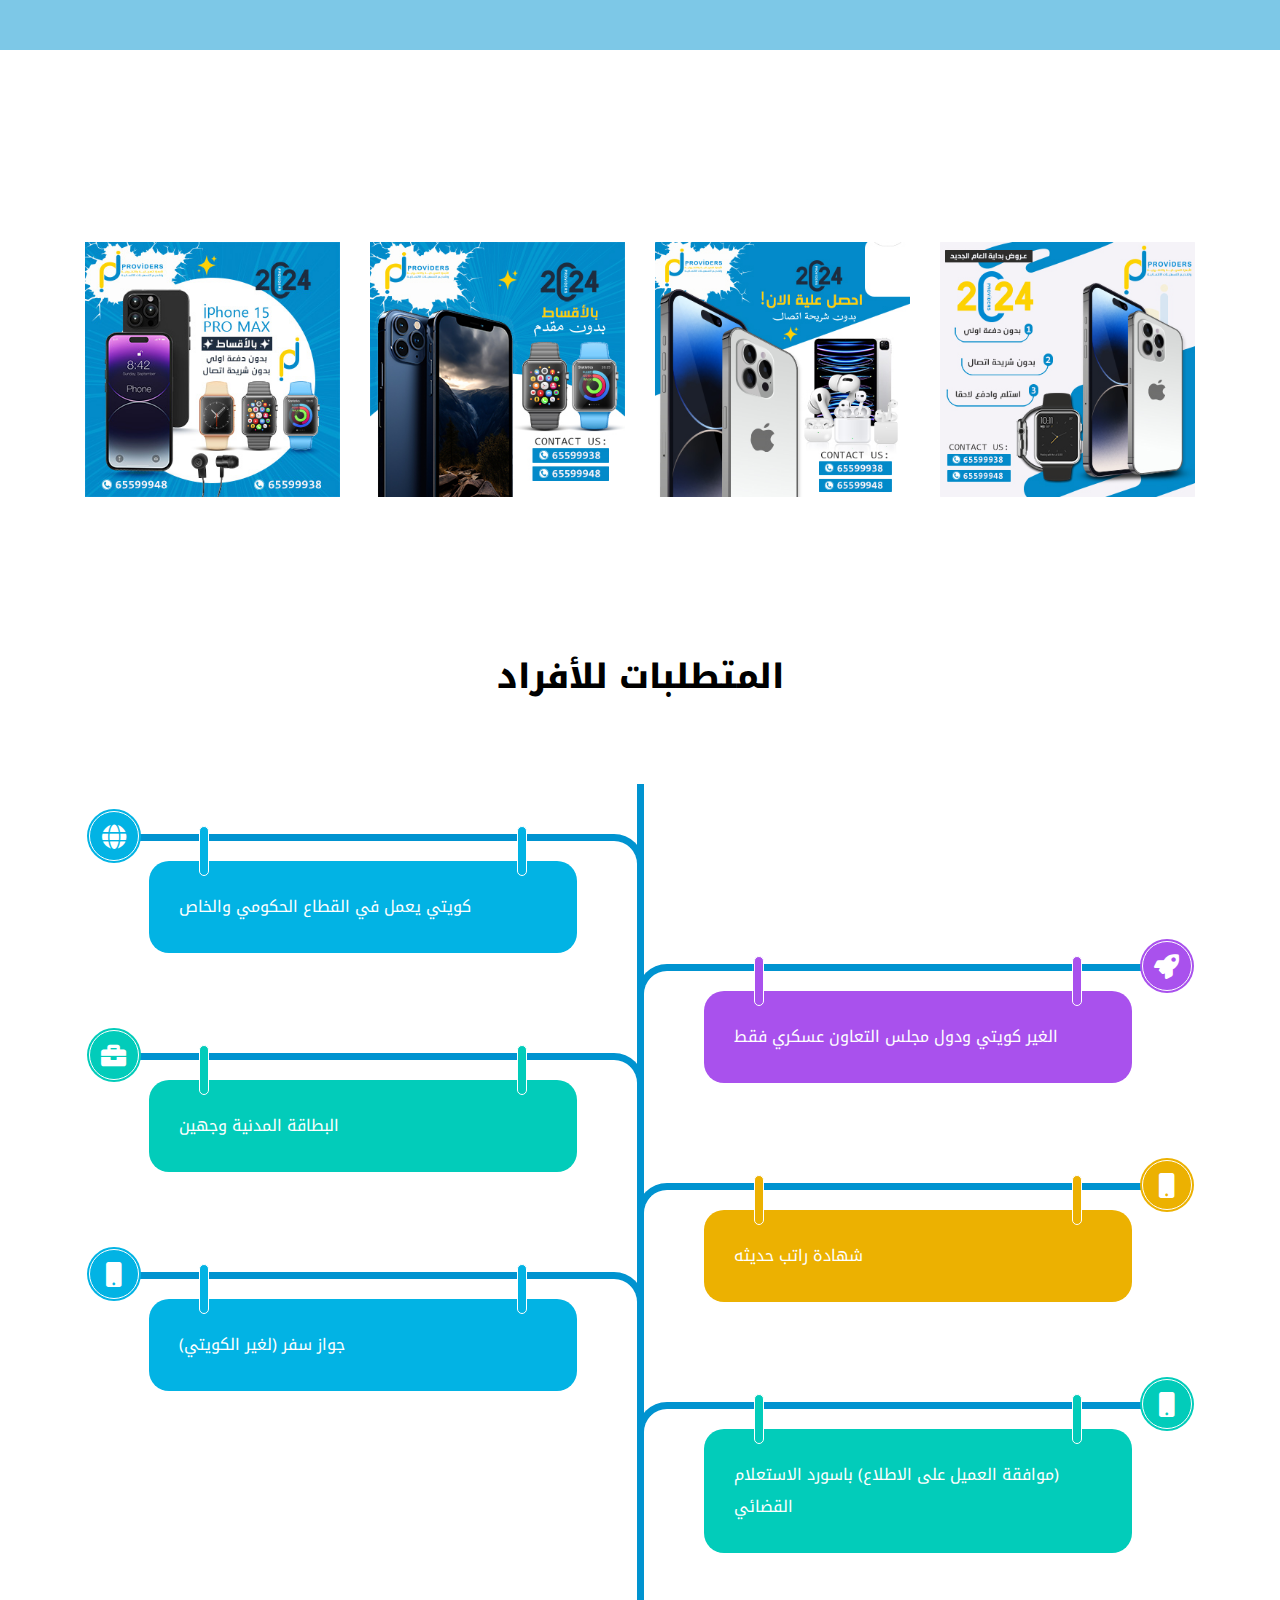
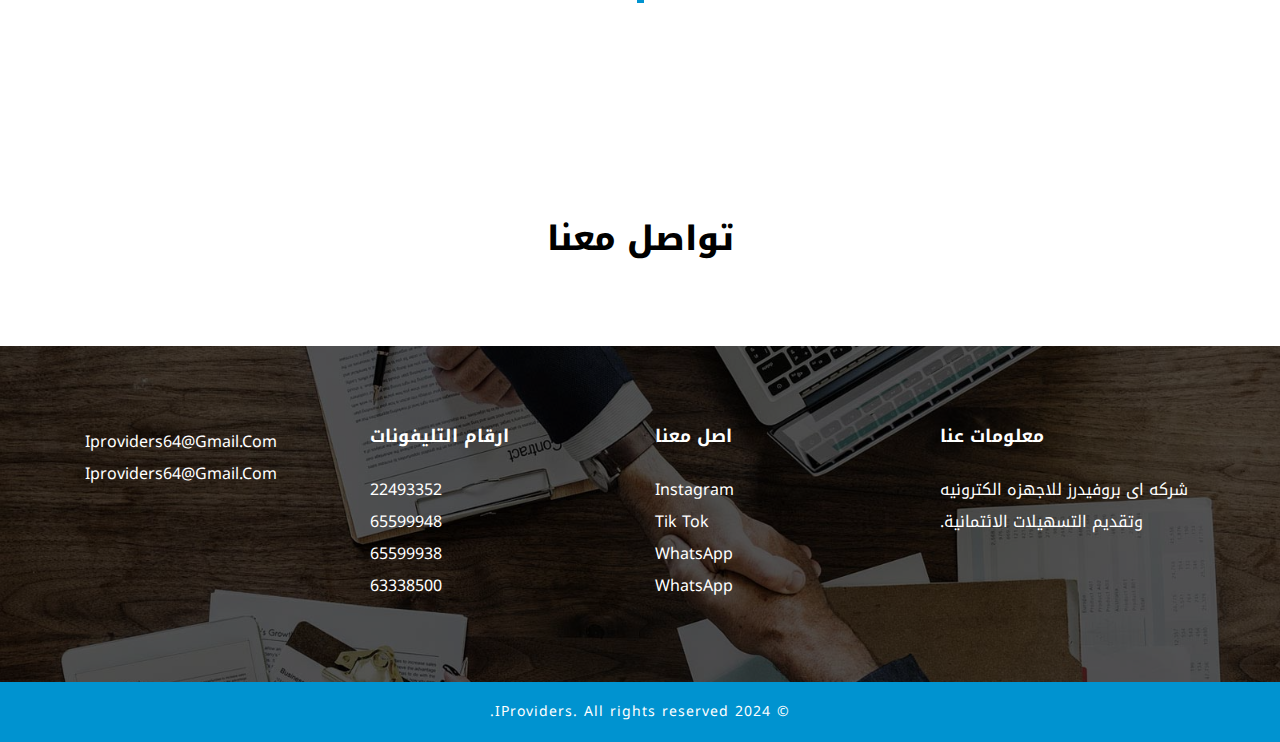
==== commit e80be2c1: "upadtes" ====
--- a/index.html
+++ b/index.html
@@ -405,7 +405,7 @@
     <div class="contact-insure" id="contact">
         <div class="container py-sm-5">
             <div class="title-section py-4">
-                <h3 class="main-title-insurance">اصل معنا </h3>
+                <h3 class="main-title-insurance">تواصل معنا</h3>
                 <!-- <span class="title-line">
                 </span> -->
             </div>
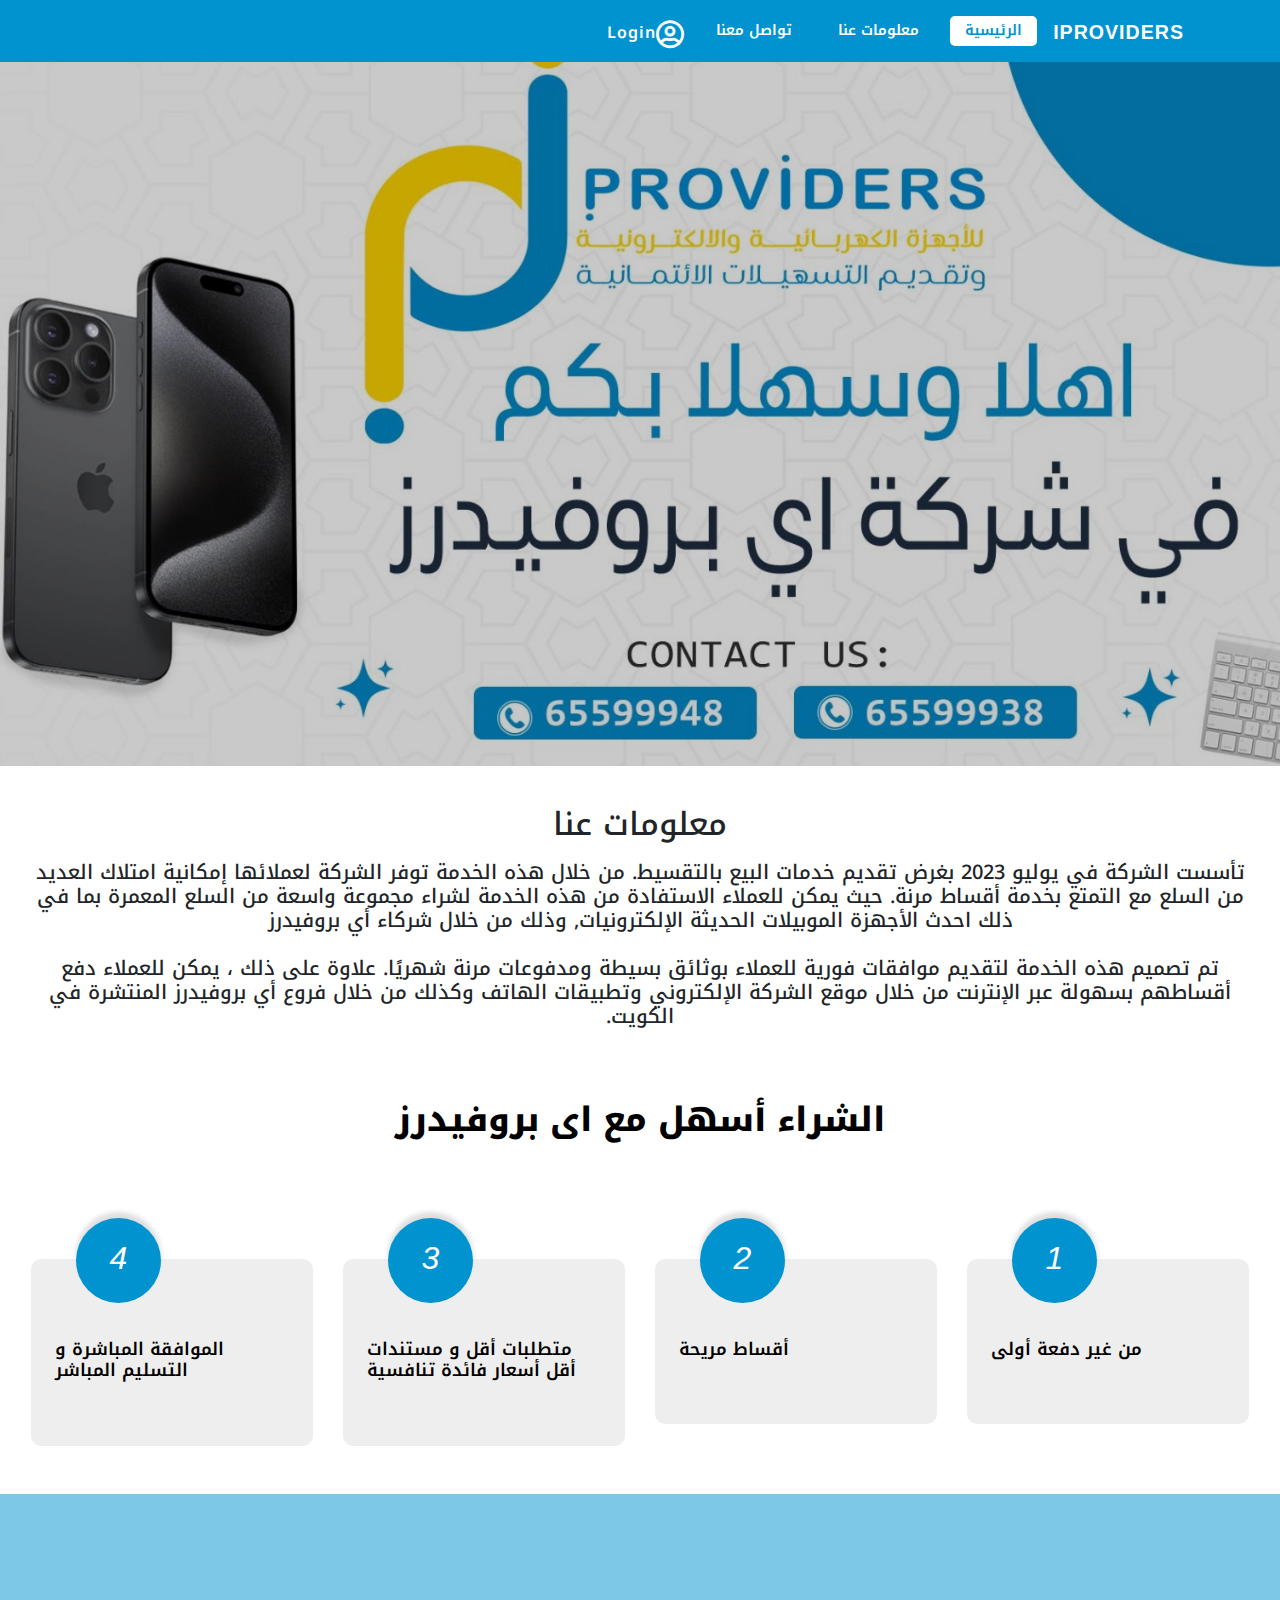
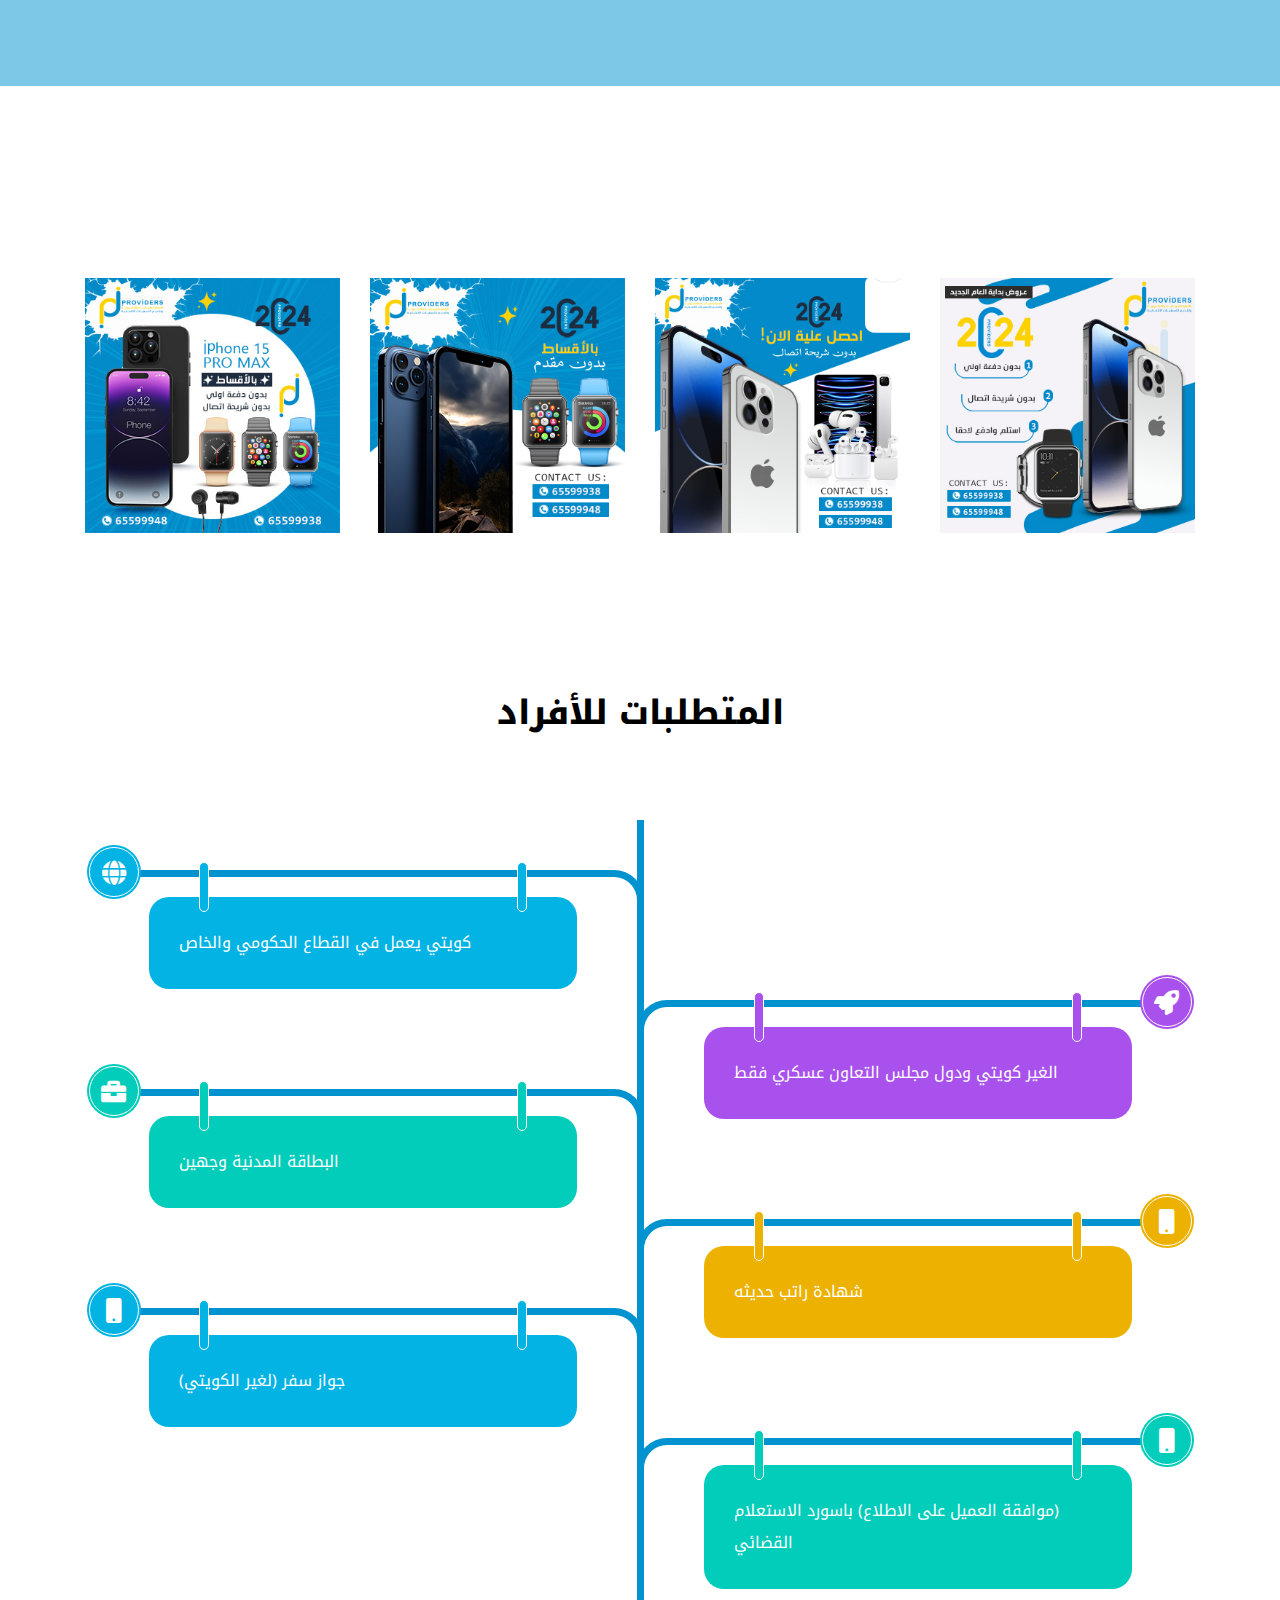
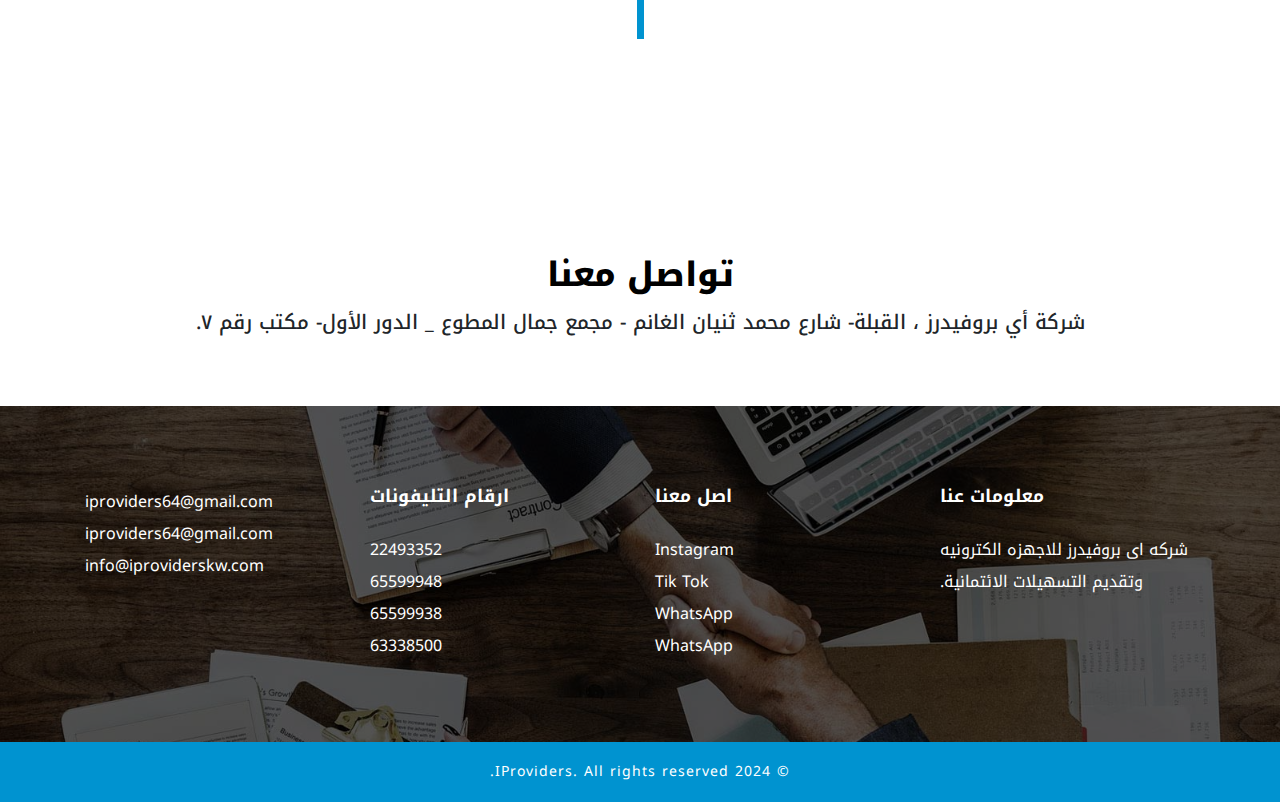
==== commit 0ad75ea0: "added topbar" ====
--- a/index.html
+++ b/index.html
@@ -39,10 +39,12 @@
         <!-- header -->
         <header>
             <nav class="navbar navbar-expand-lg navbar-light bg-gradient-secondary">
-                <h1>
+                <h3>
                     <a class="navbar-brand text-white" href="index.html">
-                        IPROVIDERS
-                    </a>
+                        <span>IPROVIDERS</span>
+                        </a>
+
+                    </h3>
                 </h1>
                 <button class="navbar-toggler ml-md-auto" type="button" data-toggle="collapse"
                     data-target="#navbarSupportedContent" aria-controls="navbarSupportedContent" aria-expanded="false"
@@ -72,14 +74,14 @@
                             </div>
                         </li> -->
                         <li class="nav-item mr-lg-3 mt-lg-0 mt-3">
-                            <a class="nav-link scroll" href="#contact">اصل معنا </a>
+                            <a class="nav-link scroll" href="#contact">تواصل معنا</a>
                         </li>
-                        <!-- <li>
-                            <button type="button" class="btn  ml-lg-2 in-btn" data-toggle="modal" aria-pressed="false"
+                        <li class="login-btn">
+                            <button type="button" class="btn ml-lg-2 in-btn d-flex align-items" data-toggle="modal" aria-pressed="false"
                                 data-target="#exampleModal">
-                                <i class="far fa-user-circle"></i>
+                                <i class="far fa-user-circle"></i><span>Login</span>
                             </button>
-                        </li> -->
+                        </li>
                     </ul>
                 </div>
 
@@ -100,12 +102,12 @@
     <!-- //banner -->
     <!-- about us -->
     <section class="p-4" id="about">
-        <h1 class="text-center">معلومات عنا</h1>
+        <h2 class="text-center mt-3 mb-3">معلومات عنا</h2>
         <div class="">
             <h5 class="text-center">
-                شركة أي بروفيدرز ، القبلة- شارع محمد ثنيان الغانم - مجمع جمال المطوع _ الدور الأول- مكتب رقم ٧.
+                <!-- شركة أي بروفيدرز ، القبلة- شارع محمد ثنيان الغانم - مجمع جمال المطوع _ الدور الأول- مكتب رقم ٧.
                 <br>
-                <br>
+                <br> -->
                 تأسست الشركة في يوليو 2023 بغرض تقديم خدمات البيع بالتقسيط. من خلال هذه الخدمة توفر الشركة لعملائها
                 إمكانية امتلاك العديد من السلع مع التمتع بخدمة أقساط مرنة. حيث يمكن للعملاء الاستفادة من هذه الخدمة
                 لشراء مجموعة واسعة من السلع المعمرة بما في ذلك احدث الأجهزة الموبيلات الحديثة الإلكترونيات, وذلك من خلال
@@ -406,6 +408,8 @@
         <div class="container py-sm-5">
             <div class="title-section py-4">
                 <h3 class="main-title-insurance">تواصل معنا</h3>
+                <h5 class="text-center">                        شركة أي بروفيدرز ، القبلة- شارع محمد ثنيان الغانم - مجمع جمال المطوع _ الدور الأول- مكتب رقم ٧.
+                </h5>
                 <!-- <span class="title-line">
                 </span> -->
             </div>
@@ -579,6 +583,10 @@
                             <li>
                                 <a href="mailto:iproviders64@gmail.com" class="scroll">iproviders64@gmail.com</a>
                             </li>
+                            <li>
+                                <a href="mailto:info@iproviderskw.com" class="scroll">info@iproviderskw.com</a>
+                            </li>
+                            
                         </ul>
                     </div>
                 </div>
@@ -596,10 +604,13 @@
         <div class="modal-dialog modal-dialog-centered" role="document">
             <div class="modal-content">
                 <div class="modal-header">
-                    <h5 class="modal-title" id="exampleModalLabel">Login</h5>
-                    <button type="button" class="close" data-dismiss="modal" aria-label="Close">
+                    <button type="button" class="close right" data-dismiss="modal" aria-label="Close">
                         <span aria-hidden="true">&times;</span>
                     </button>
+                    <div class="d-flex justify-content-space-between">
+                        <h5 class="modal-title" id="exampleModalLabel">Login</h5>
+                      
+                    </div>
                 </div>
                 <div class="modal-body">
                     <form action="#" method="post" class="p-3">
@@ -617,20 +628,20 @@
                             <input type="submit" class="form-control" value="Login">
                         </div>
                         <div class="row sub-insl my-3">
-                            <div class="col sub-insurance">
+                            <!-- <div class="col sub-insurance">
                                 <input type="checkbox" id="brand1" value="">
                                 <label for="brand1" class="text-white">
                                     <span></span>Remember me?</label>
-                            </div>
-                            <div class="col forgot-insl text-right">
+                            </div> -->
+                            <!-- <div class="col forgot-insl text-right">
                                 <a href="#" class="text-white">Forgot Password?</a>
-                            </div>
-                        </div>
-                        <p class="text-center dont-do text-white">Don't have an account?
+                            </div> -->
+                        </div>
+                        <!-- <p class="text-center dont-do text-white">Don't have an account?
                             <a href="#" data-toggle="modal" data-target="#exampleModal1" class="text-white">
                                 Register Now</a>
 
-                        </p>
+                        </p> -->
                     </form>
                 </div>
             </div>
--- a/css/style.css
+++ b/css/style.css
@@ -14,14 +14,18 @@
 	text-decoration: none;
 	outline: none;
 }
+.login-btn{
+	display: flex;
+	justify-content: center;
+}
 p,
 a,
-span,
 h1,
 h2,
 h3,
 h4,
 h5,
+nav,
 h6 {
 	margin: 0;
 	font-family: "Noto Kufi Arabic", sans-serif;
@@ -92,13 +96,13 @@
 
 .navbar-light {
 	padding: 0.4em 5em;
-	position: absolute;
+	/* position: fixed; */
 	z-index: 999;
-	width: 80%;
-	left: 10%;
-	top: 4%;
+	width: 100%;
+	/* left: 10%; */
+	/* top: 4%; */
 	background: #0093d0;
-	border-radius: 70px;
+	border-radius: 0px;
 }
 
 a.navbar-brand {
@@ -144,6 +148,9 @@
 
 .dropdown-item {
 	color: #fff;
+}
+.right{
+	float: right !important;
 }
 
 .dropdown-item,
@@ -1113,7 +1120,6 @@
 
 ul.v4-content li a {
 	color: #fff;
-	text-transform: capitalize;
 	font-size: 1em;
 }
 
@@ -1260,7 +1266,7 @@
 @media screen and (max-width: 991px) {
 	.navbar-light {
 		padding: 1em 2em;
-		border-radius: 10px;
+		border-radius: 0px;
 	}
 
 	.timer {
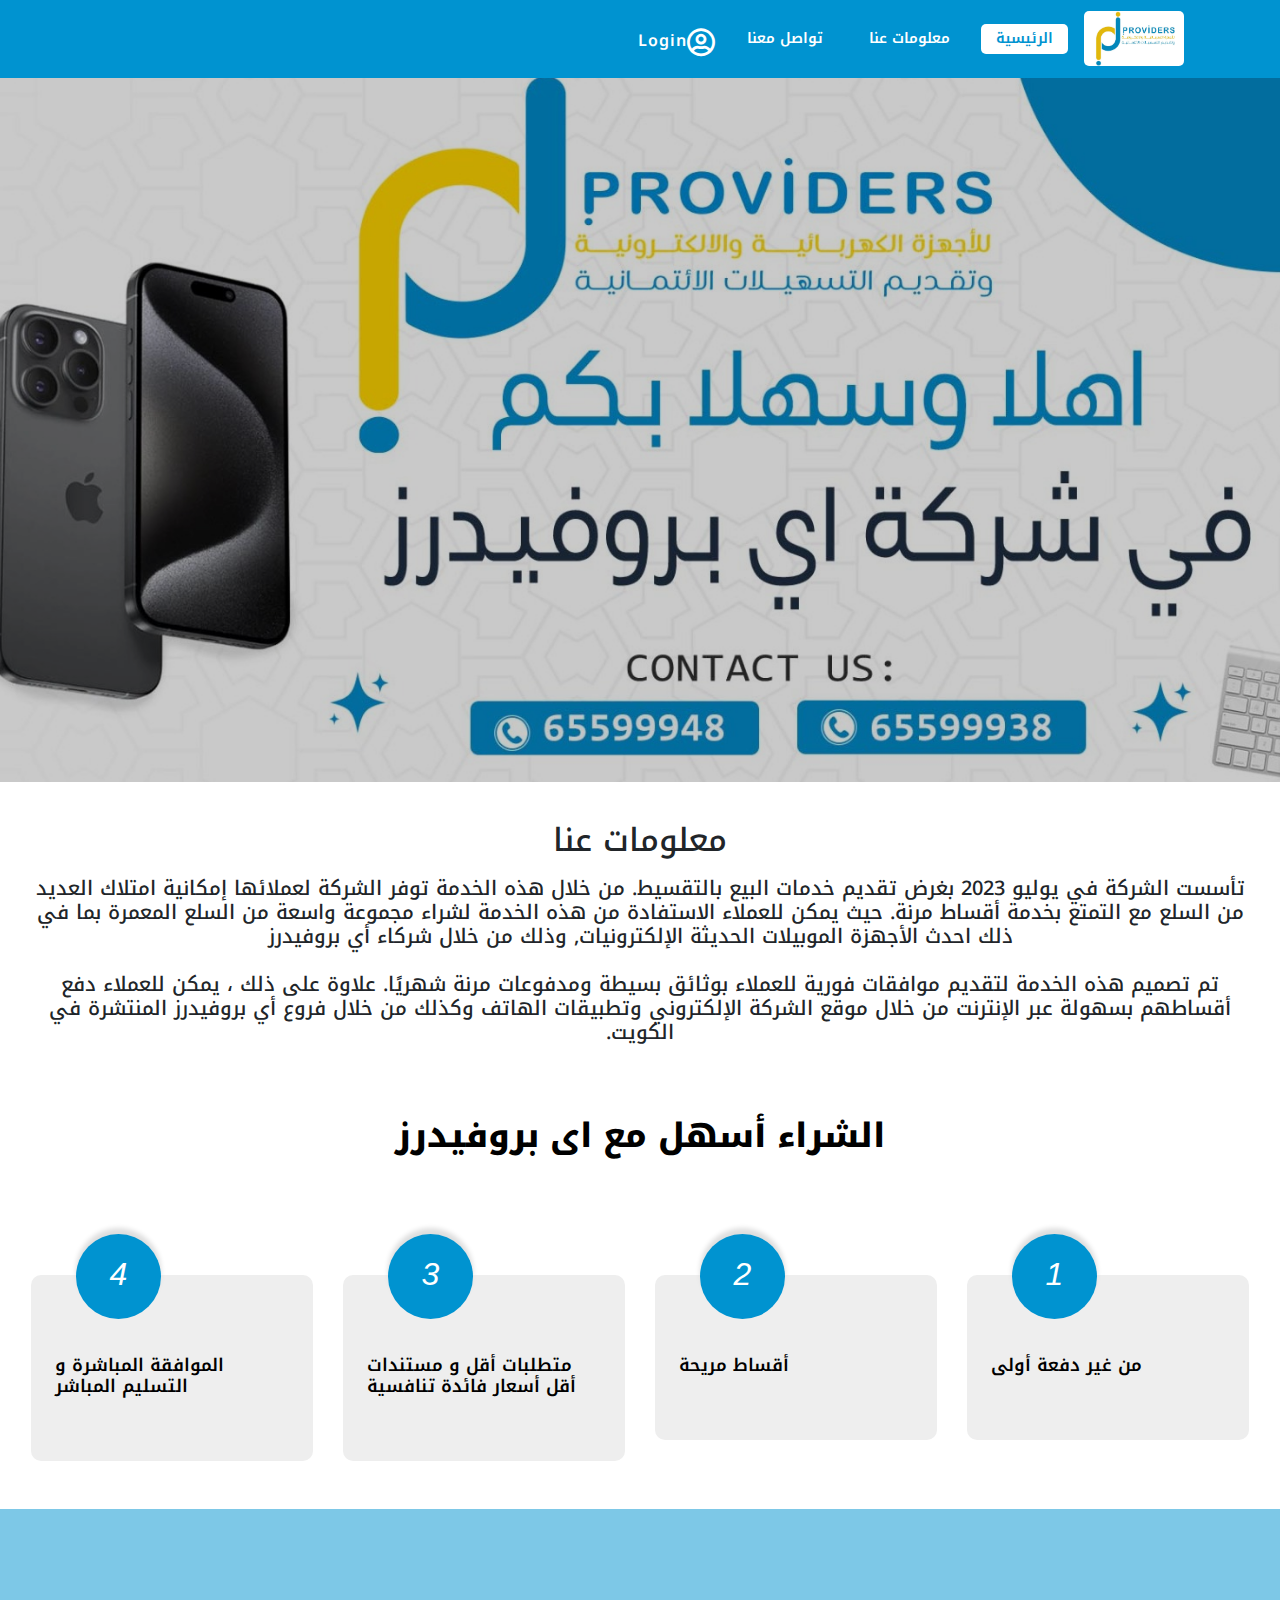
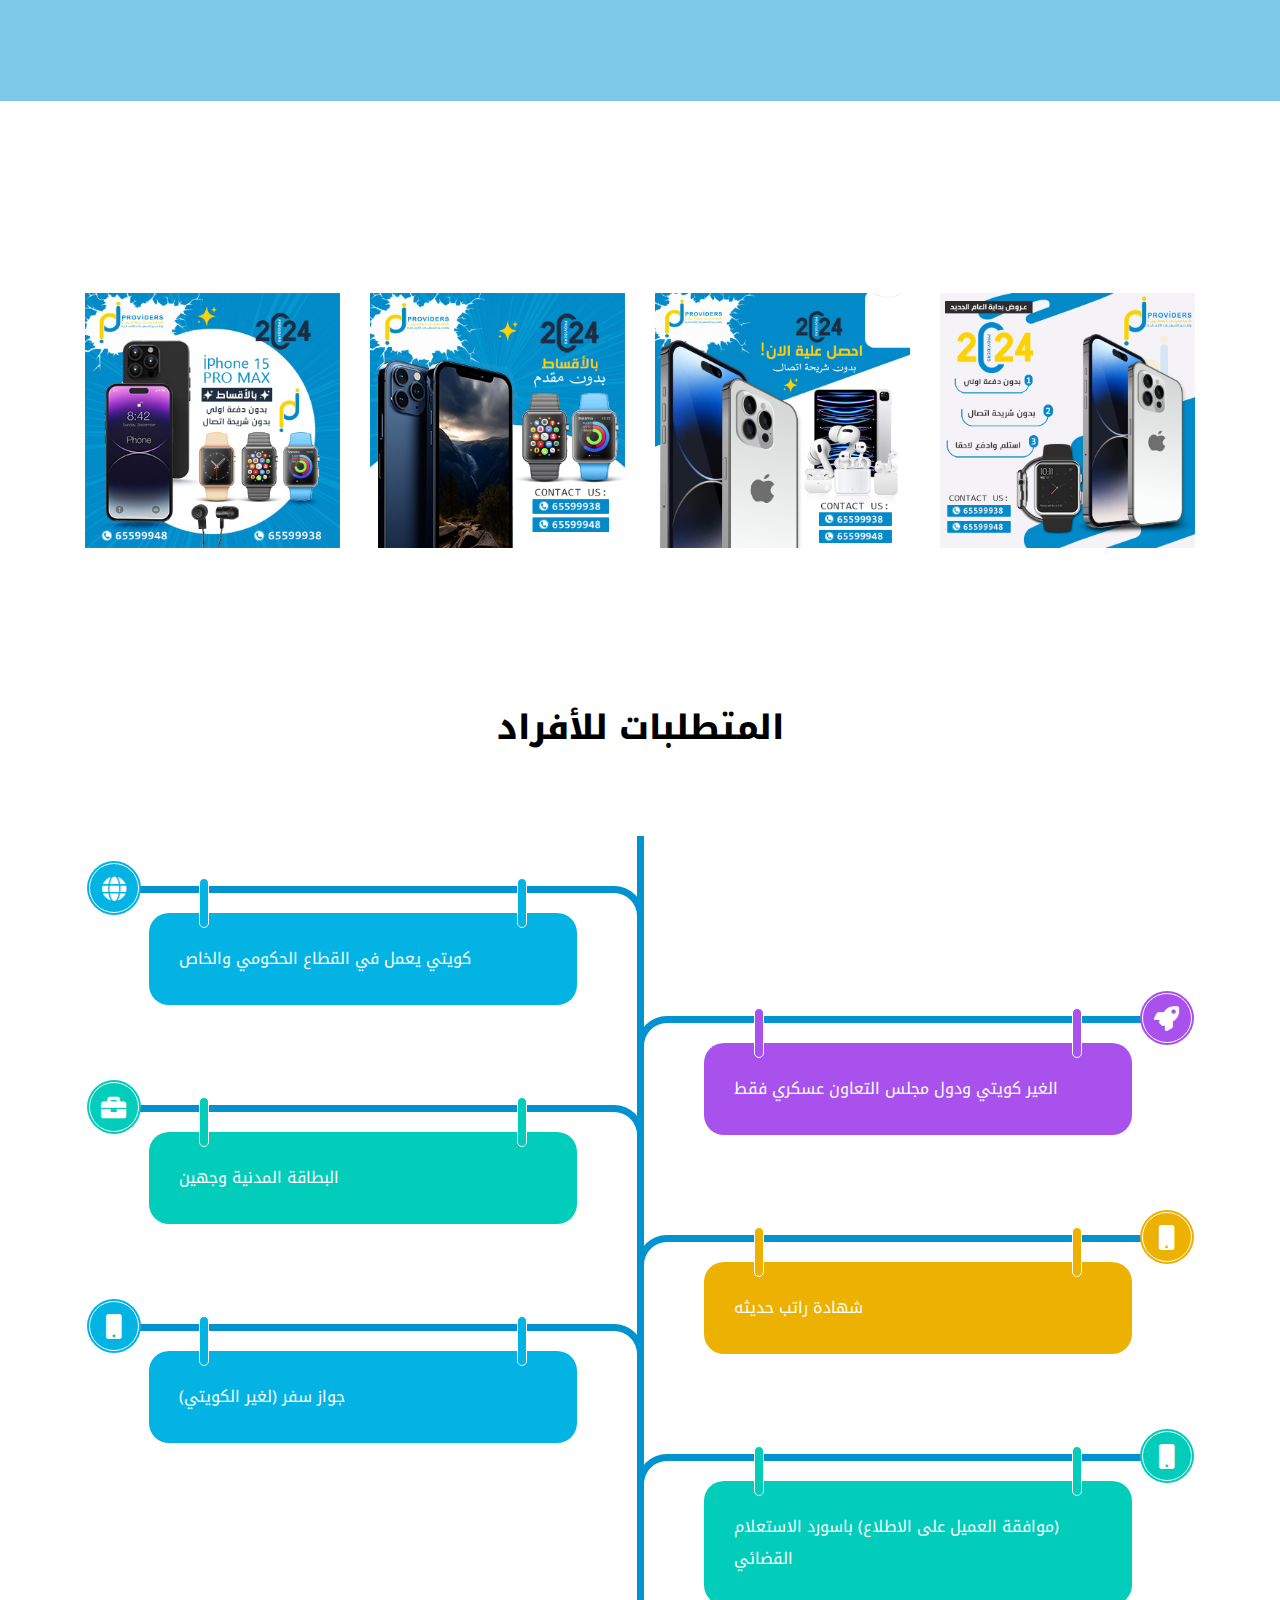
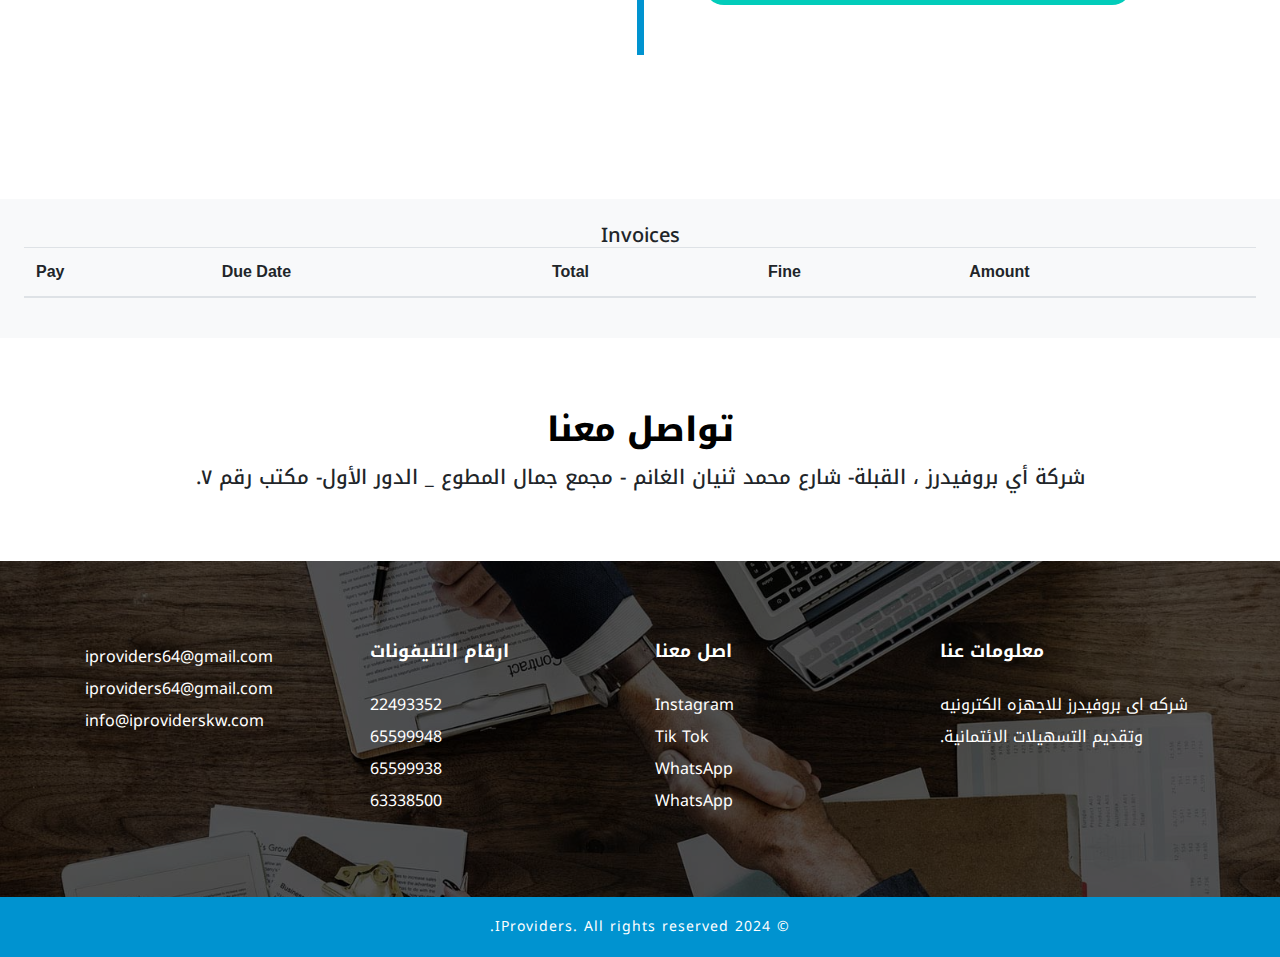
==== commit 4a21e271: "added payment options" ====
--- a/index.html
+++ b/index.html
@@ -41,10 +41,10 @@
             <nav class="navbar navbar-expand-lg navbar-light bg-gradient-secondary">
                 <h3>
                     <a class="navbar-brand text-white" href="index.html">
-                        <span>IPROVIDERS</span>
-                        </a>
-
-                    </h3>
+                        <!-- <span>IPROVIDERS</span> -->
+                        <img src="images/llogo.jpeg" alt="" style="width: 100px;border-radius: 5px;">
+                    </a>
+                </h3>
                 </h1>
                 <button class="navbar-toggler ml-md-auto" type="button" data-toggle="collapse"
                     data-target="#navbarSupportedContent" aria-controls="navbarSupportedContent" aria-expanded="false"
@@ -76,9 +76,19 @@
                         <li class="nav-item mr-lg-3 mt-lg-0 mt-3">
                             <a class="nav-link scroll" href="#contact">تواصل معنا</a>
                         </li>
-                        <li class="login-btn">
-                            <button type="button" class="btn ml-lg-2 in-btn d-flex align-items" data-toggle="modal" aria-pressed="false"
-                                data-target="#exampleModal">
+                        <li class="nav-item mr-lg-3 mt-lg-0 mt-3 hidden" id="invoicesLink">
+                            <a class="nav-link scroll" href="#invoices">Invoices</a>
+                        </li>
+                        <li class="logout-btn hidden" id="logoutButton">
+                            <button type="button" class="btn ml-lg-2 in-btn d-flex align-items">
+                                <span style="margin-top: -2px;">Logout</span>
+                            </button>
+                        </li>
+
+
+                        <li class="login-btn" id="loginButton">
+                            <button type="button" class="btn ml-lg-2 in-btn d-flex align-items" data-toggle="modal"
+                                aria-pressed="false" data-target="#loginModal">
                                 <i class="far fa-user-circle"></i><span>Login</span>
                             </button>
                         </li>
@@ -170,10 +180,6 @@
             </div>
         </div>
     </div>
-
-
-
-
     <!-- //about -->
     <!-- stats -->
     <section class="insurance_stats py-sm-5" id="more">
@@ -404,17 +410,35 @@
     </div> -->
     <!-- //testimonials -->
     <!-- contact -->
+    <section id="invoices" class="bg-light p-4">
+        <h5 class="text-center">Invoices</h5>
+        <table class="table responsive">
+            <thead>
+                <!-- <th>ID</th> -->
+                <th>Amount</th>
+                <th>Fine</th>
+                <th>Total</th>
+                <th>Due Date</th>
+                <th>Pay</th>
+            </thead>
+            <tbody id="invoicesTable">
+
+            </tbody>
+        </table>
+    </section>
+
     <div class="contact-insure" id="contact">
         <div class="container py-sm-5">
             <div class="title-section py-4">
                 <h3 class="main-title-insurance">تواصل معنا</h3>
-                <h5 class="text-center">                        شركة أي بروفيدرز ، القبلة- شارع محمد ثنيان الغانم - مجمع جمال المطوع _ الدور الأول- مكتب رقم ٧.
+                <h5 class="text-center"> شركة أي بروفيدرز ، القبلة- شارع محمد ثنيان الغانم - مجمع جمال المطوع _ الدور
+                    الأول- مكتب رقم ٧.
                 </h5>
                 <!-- <span class="title-line">
                 </span> -->
             </div>
             <!-- <div class="row py-lg-5 py-4"> -->
-                <!-- <div class="col-lg-4">
+            <!-- <div class="col-lg-4">
                     <div class="insurance-contact-top">
                         <h4>get in touch </h4>
                         <p>1234k Avenue,Block-4,New York City.</p>
@@ -427,16 +451,16 @@
                     <div class="d-sm-flex">
                         <a class="btn btn-primary mt-4 insurance-link-bnr scroll" href="#footer" role="button">subscribe
                         </a>
-                        <a href="#" role="button" data-toggle="modal" data-target="#exampleModal1"
+                        <a href="#" role="button" data-toggle="modal" data-target="#loginModal1"
                             class="btn btn-primary mt-4 ml-3 insurance-link-bnr scroll text-white">
                             Register Now</a>
                     </div>
 
                 </div> -->
-                <!-- <div class="offset-2"></div> -->
-                <!-- <div class="col-lg-6 mt-lg-0 mt-5"> -->
-                    <!-- register form grid -->
-                    <!-- <div class="register-top1">
+            <!-- <div class="offset-2"></div> -->
+            <!-- <div class="col-lg-6 mt-lg-0 mt-5"> -->
+            <!-- register form grid -->
+            <!-- <div class="register-top1">
                         <form action="#" method="get" class="register-insure">
                             <div class="form-group">
                                 <div class="row">
@@ -492,8 +516,8 @@
                             </div>
                         </form>
                     </div> -->
-                    <!--  //register form grid ends here -->
-                <!-- </div> -->
+            <!--  //register form grid ends here -->
+            <!-- </div> -->
             <!-- </div> -->
         </div>
     </div>
@@ -586,7 +610,7 @@
                             <li>
                                 <a href="mailto:info@iproviderskw.com" class="scroll">info@iproviderskw.com</a>
                             </li>
-                            
+
                         </ul>
                     </div>
                 </div>
@@ -599,7 +623,7 @@
         <p>© 2024 IProviders. All rights reserved.</p>
     </div>
     <!-- login  -->
-    <div class="modal fade" id="exampleModal" tabindex="-1" role="dialog" aria-labelledby="exampleModalLabel"
+    <div class="modal fade" id="loginModal" tabindex="-1" role="dialog" aria-labelledby="loginModalLabel"
         aria-hidden="true">
         <div class="modal-dialog modal-dialog-centered" role="document">
             <div class="modal-content">
@@ -608,24 +632,26 @@
                         <span aria-hidden="true">&times;</span>
                     </button>
                     <div class="d-flex justify-content-space-between">
-                        <h5 class="modal-title" id="exampleModalLabel">Login</h5>
-                      
+                        <h5 class="modal-title" id="loginModalLabel">Login</h5>
+
                     </div>
                 </div>
                 <div class="modal-body">
                     <form action="#" method="post" class="p-3">
                         <div class="form-group">
-                            <label for="recipient-name" class="col-form-label">Username</label>
-                            <input type="text" class="form-control" placeholder=" " name="Name" id="recipient-name"
+                            <label for="civil" class="col-form-label">Civil ID</label>
+                            <input type="text" class="form-control" placeholder="Civil ID" name="civil" id="civil"
                                 required="">
                         </div>
                         <div class="form-group">
-                            <label for="password" class="col-form-label">Password</label>
-                            <input type="password" class="form-control" placeholder=" " name="Password" id="password"
-                                required="">
+                            <label for="mobile" class="col-form-label">Mobile Number</label>
+                            <input type="text" class="form-control" placeholder="Mobile Number" name="mobile"
+                                id="mobile" required="">
                         </div>
                         <div class="right-insl">
-                            <input type="submit" class="form-control" value="Login">
+                            <input class="form-control" value="Login" type="button" id="loginFormButton"
+                                class="btn ml-lg-2 in-btn d-flex align-items" data-toggle="modal" aria-pressed="false"
+                                data-target="#activityModal">
                         </div>
                         <div class="row sub-insl my-3">
                             <!-- <div class="col sub-insurance">
@@ -638,7 +664,7 @@
                             </div> -->
                         </div>
                         <!-- <p class="text-center dont-do text-white">Don't have an account?
-                            <a href="#" data-toggle="modal" data-target="#exampleModal1" class="text-white">
+                            <a href="#" data-toggle="modal" data-target="#loginModal1" class="text-white">
                                 Register Now</a>
 
                         </p> -->
@@ -647,14 +673,27 @@
             </div>
         </div>
     </div>
+
+    <!-- activity indicator -->
+    <div class="modal fade" id="activityModal">
+        <div class="modal-dialog modal-dialog-centered d-flex justify-content-center">
+            <div class="d-flex justify-content-space-center">
+                <img src="images/loading.gif" alt="" width="100px">
+            </div>
+        </div>
+    </div>
+
+
+
+
     <!-- //login -->
     <!-- register -->
-    <div class="modal fade" id="exampleModal1" tabindex="-1" role="dialog" aria-labelledby="exampleModalLabel1"
+    <div class="modal fade" id="loginModal1" tabindex="-1" role="dialog" aria-labelledby="loginModalLabel1"
         aria-hidden="true">
         <div class="modal-dialog modal-dialog-centered" role="document">
             <div class="modal-content">
                 <div class="modal-header">
-                    <h5 class="modal-title" id="exampleModalLabel1">Register</h5>
+                    <h5 class="modal-title" id="loginModalLabel1">Register</h5>
                     <button type="button" class="close" data-dismiss="modal" aria-label="Close">
                         <span aria-hidden="true">&times;</span>
                     </button>
@@ -781,6 +820,7 @@
 ================================================== -->
     <!-- Placed at the end of the document so the pages load faster -->
     <script src="js/bootstrap.js"></script>
+    <script src="js/master.js"></script>
 </body>
 
 </html>--- a/css/style.css
+++ b/css/style.css
@@ -29,6 +29,10 @@
 h6 {
 	margin: 0;
 	font-family: "Noto Kufi Arabic", sans-serif;
+}
+
+.hidden{
+	display: none !important;
 }
 
 p {
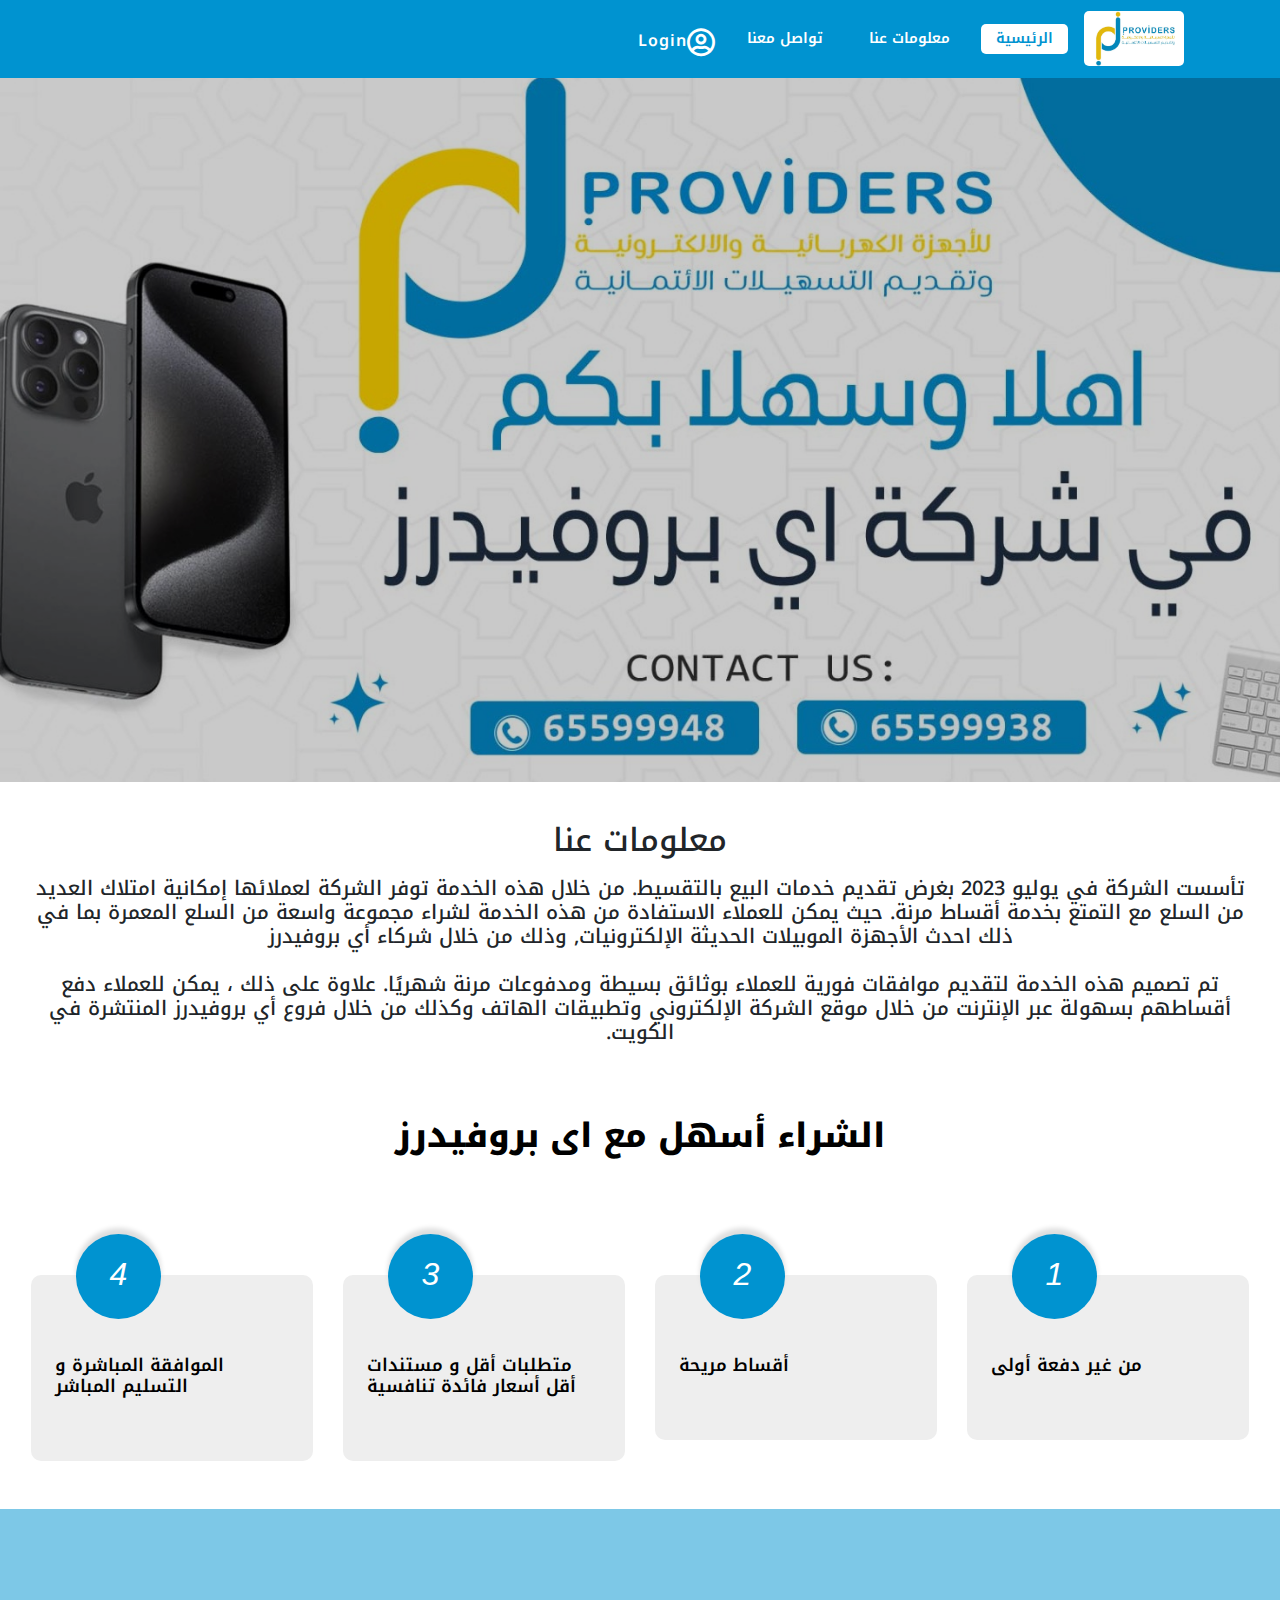
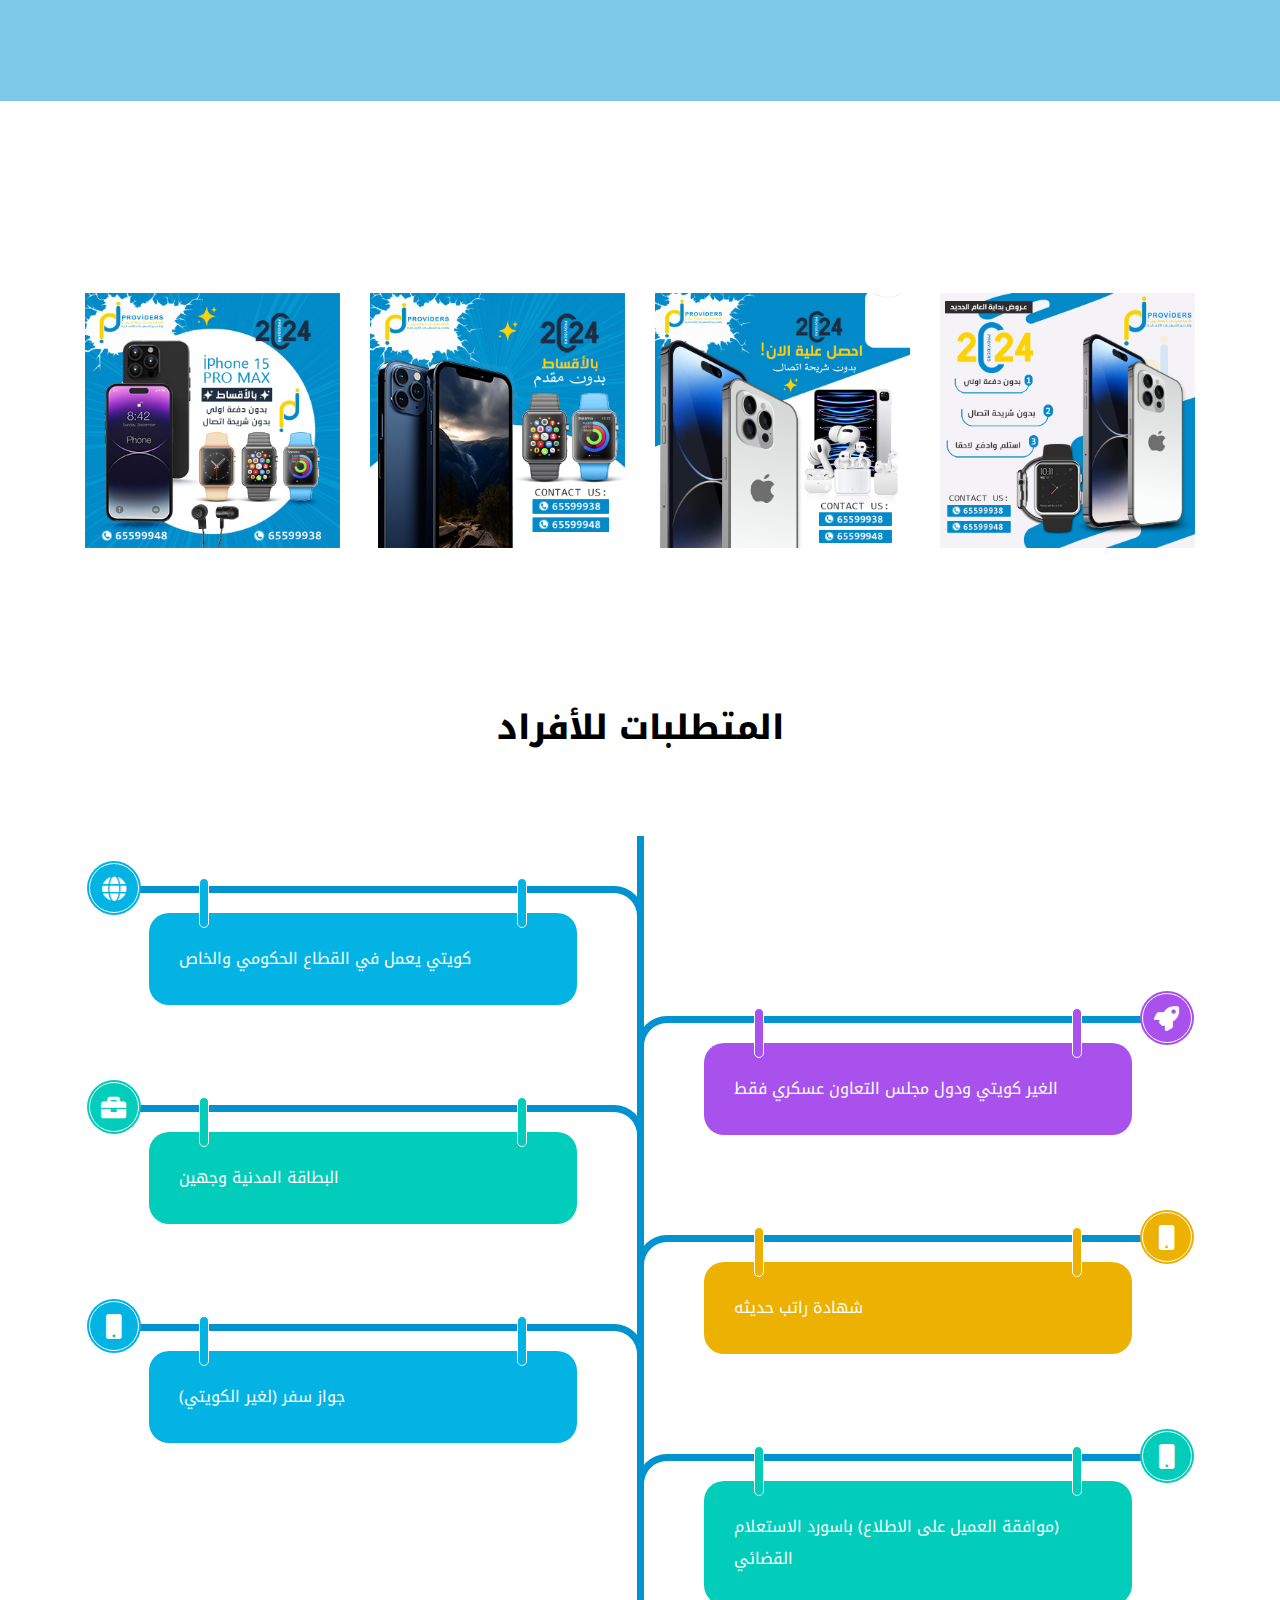
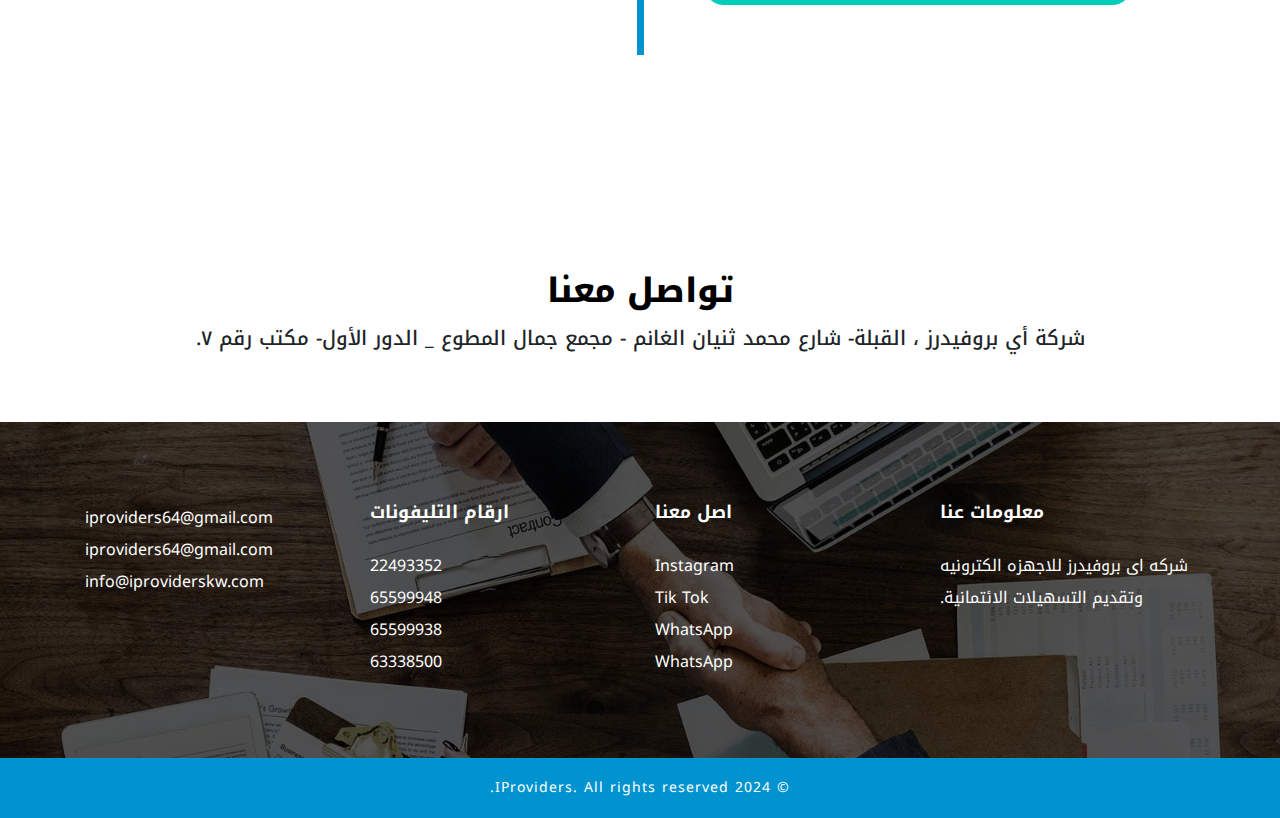
==== commit ba8e3389: "added payment options" ====
--- a/index.html
+++ b/index.html
@@ -410,7 +410,7 @@
     </div> -->
     <!-- //testimonials -->
     <!-- contact -->
-    <section id="invoices" class="bg-light p-4">
+    <section id="invoices" class="bg-light p-4 hidden">
         <h5 class="text-center">Invoices</h5>
         <table class="table responsive">
             <thead>
